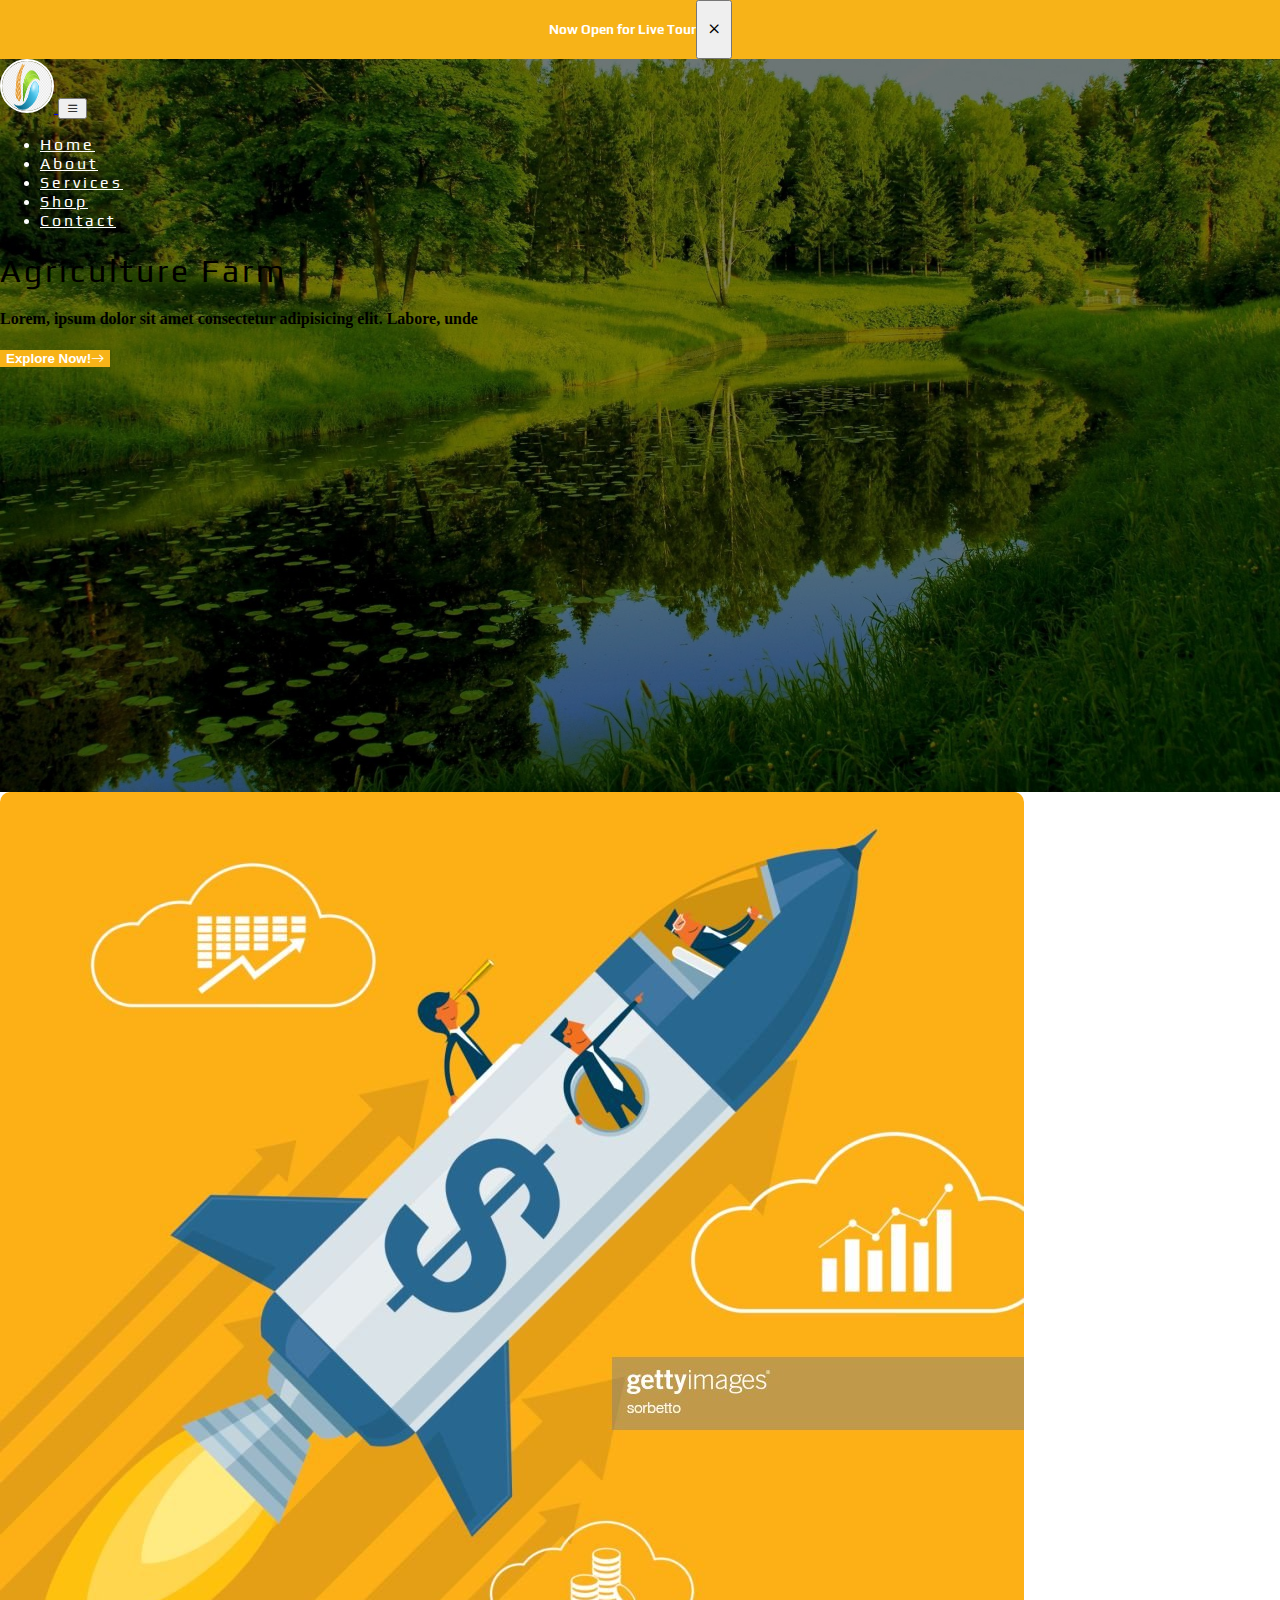
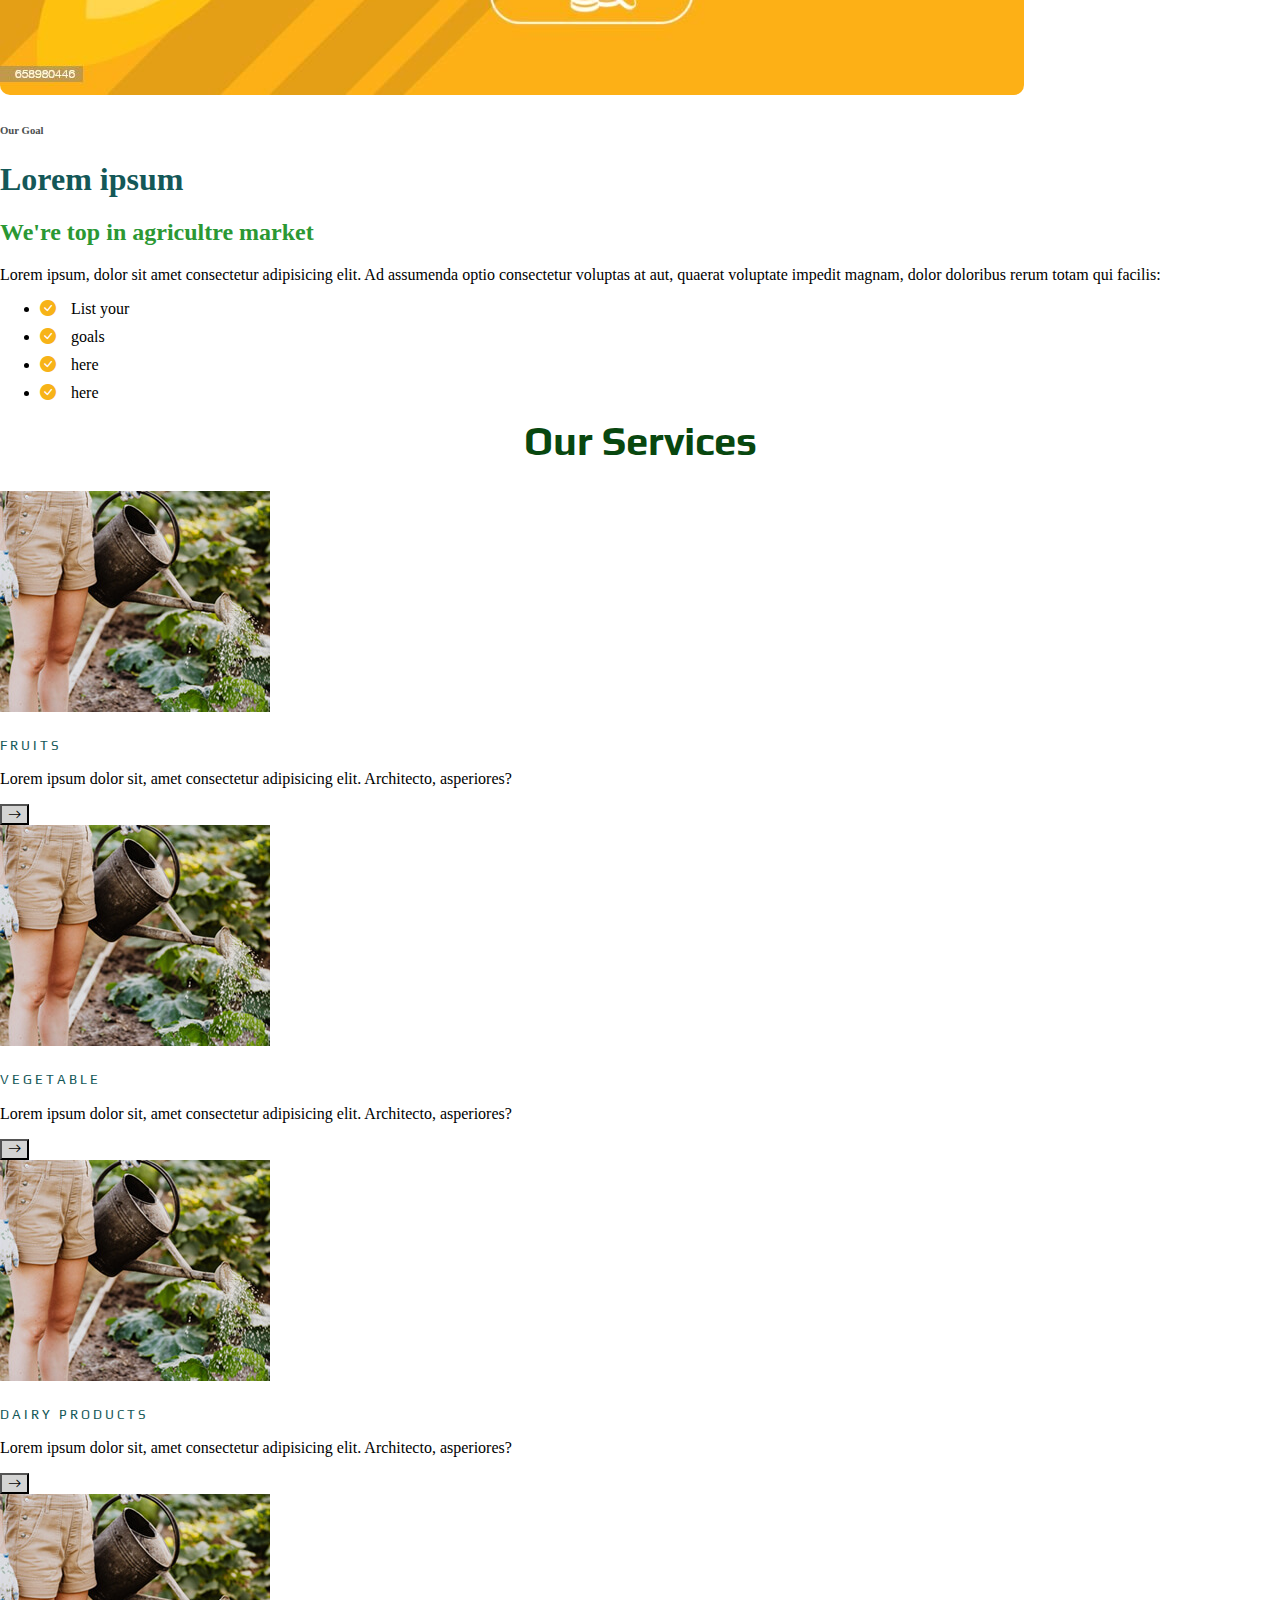
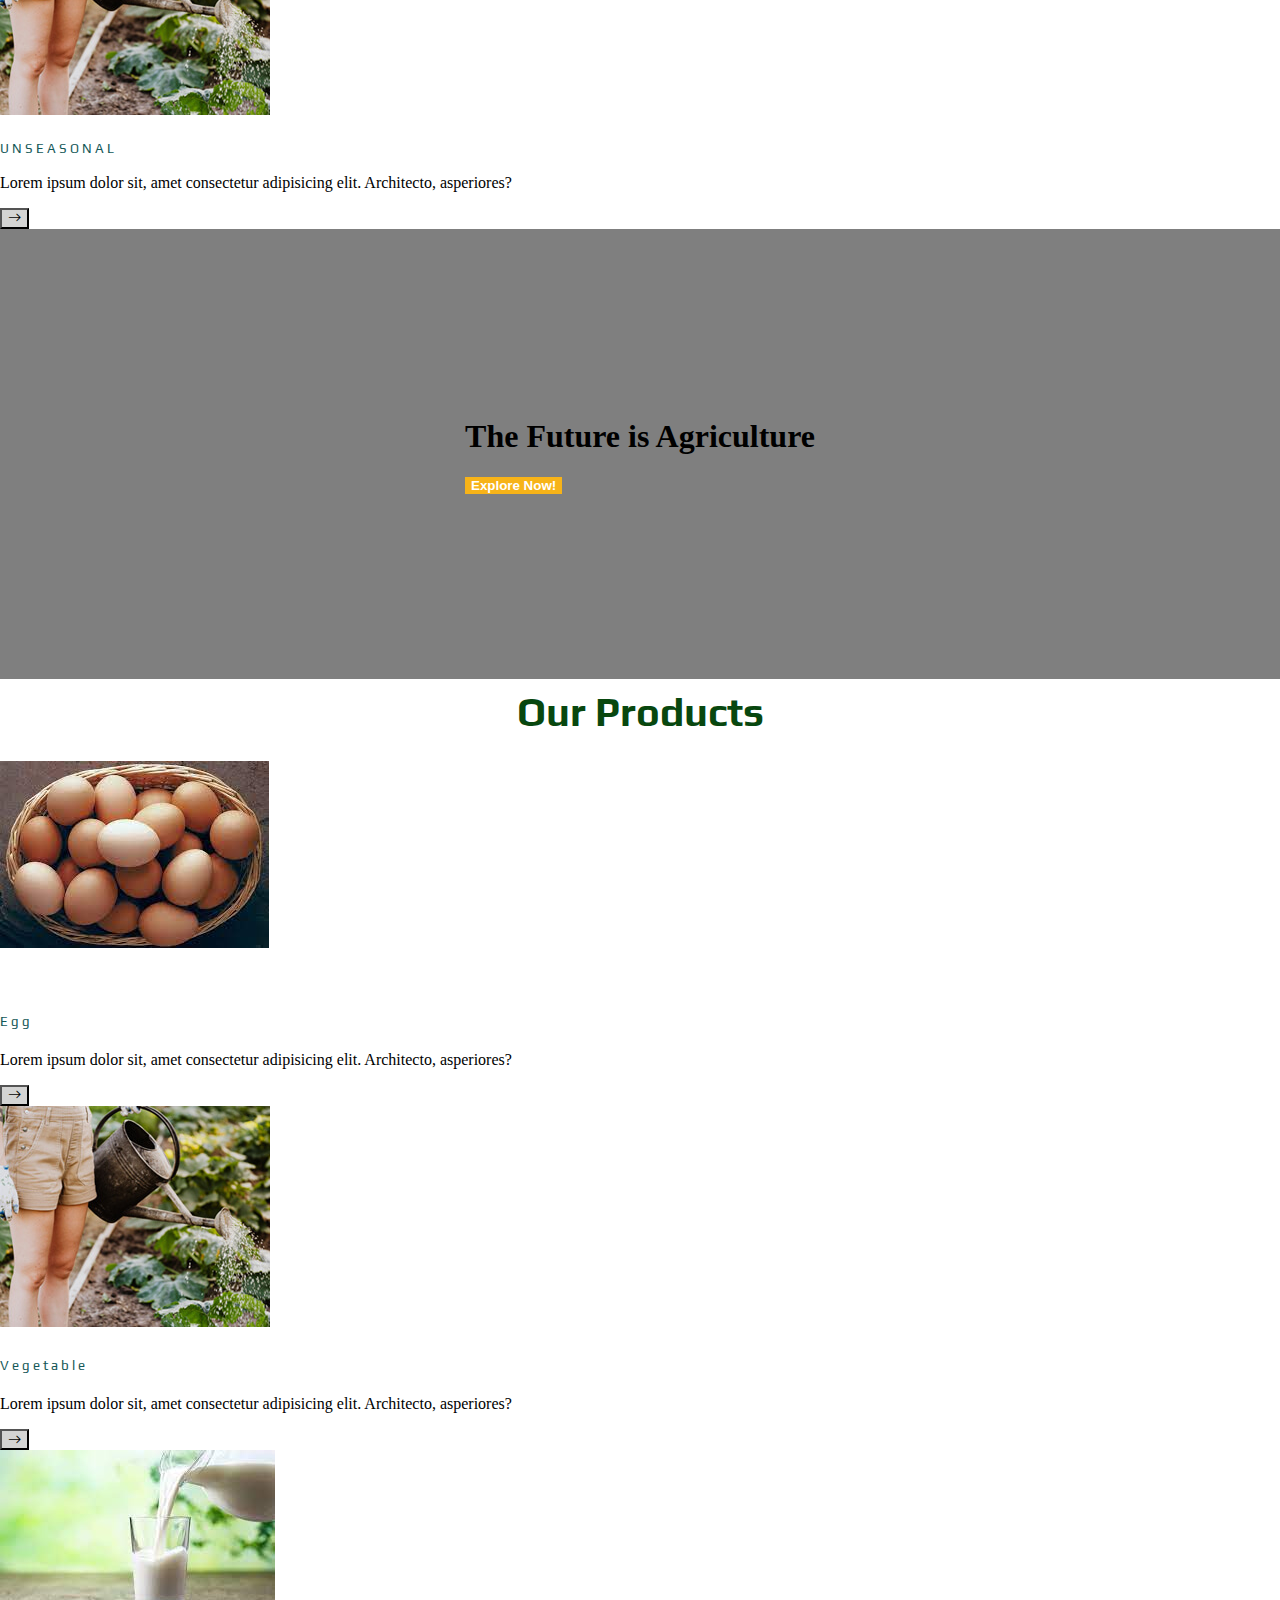
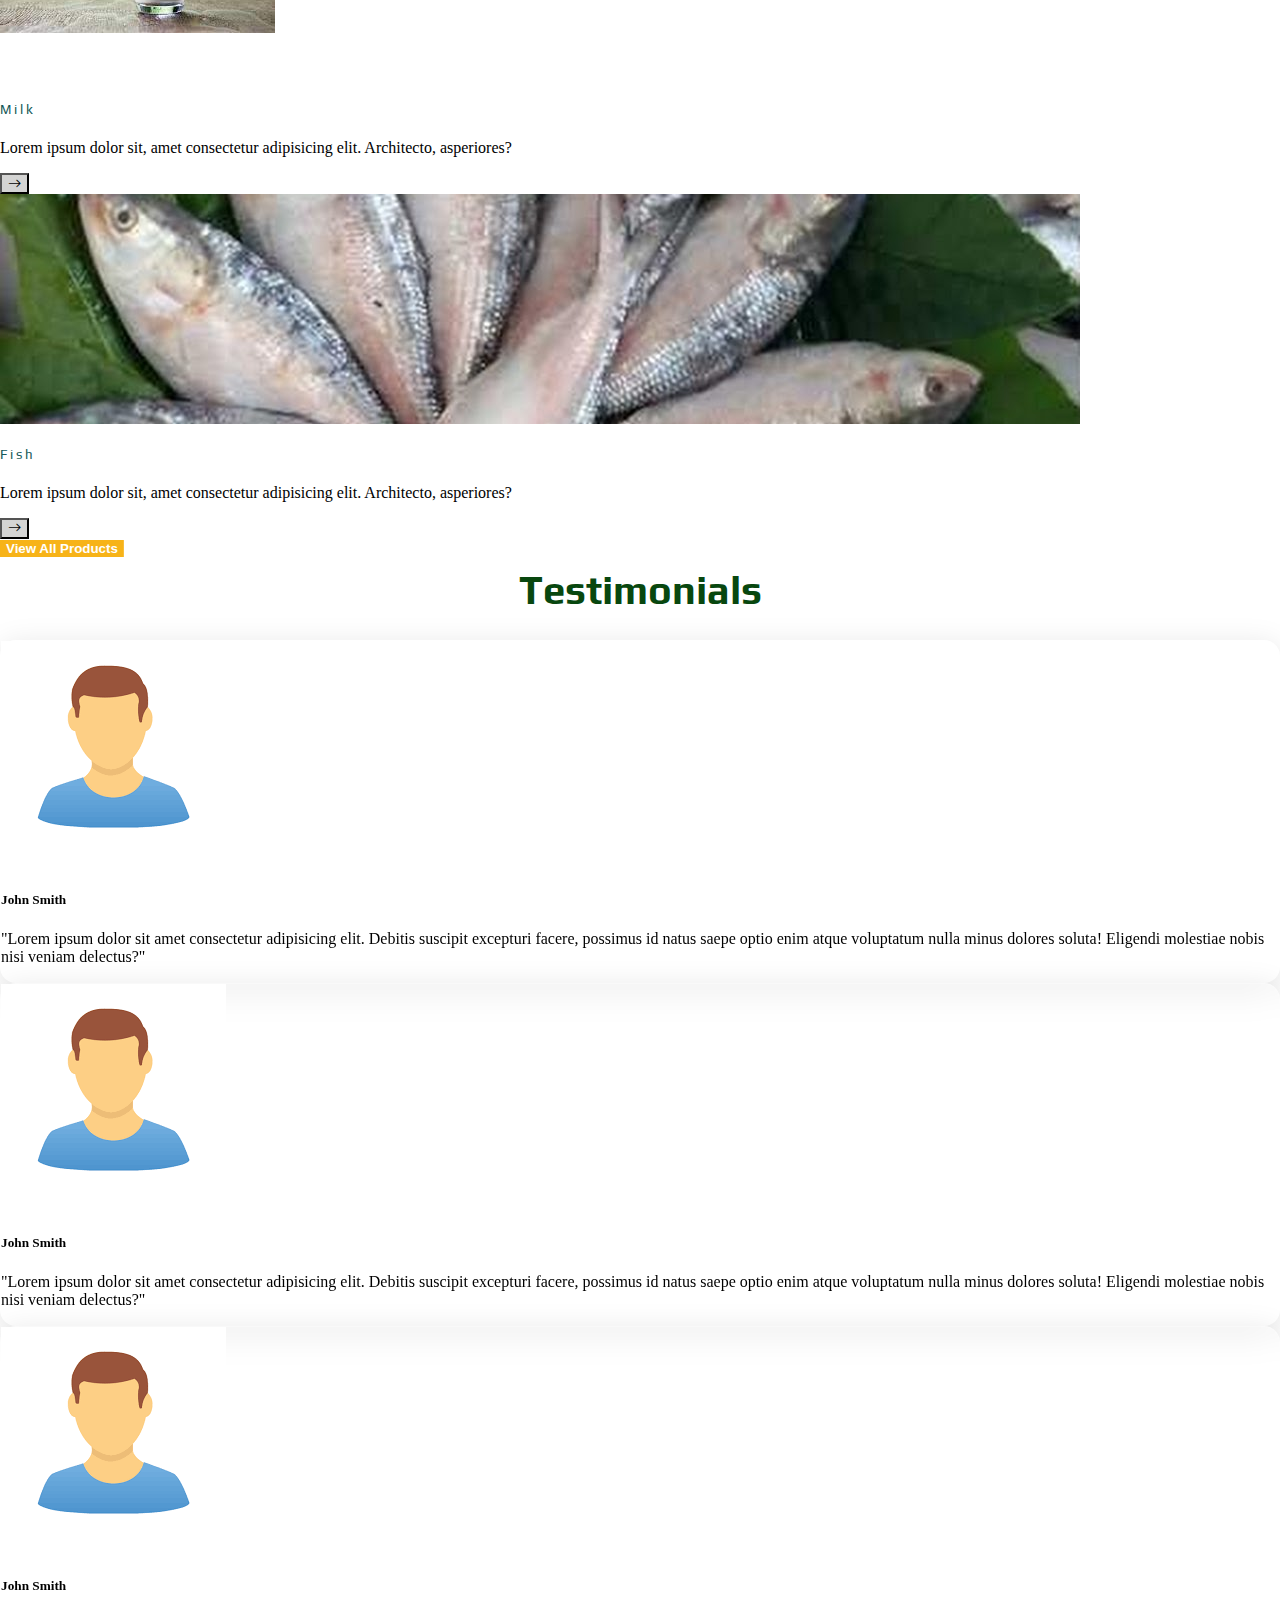
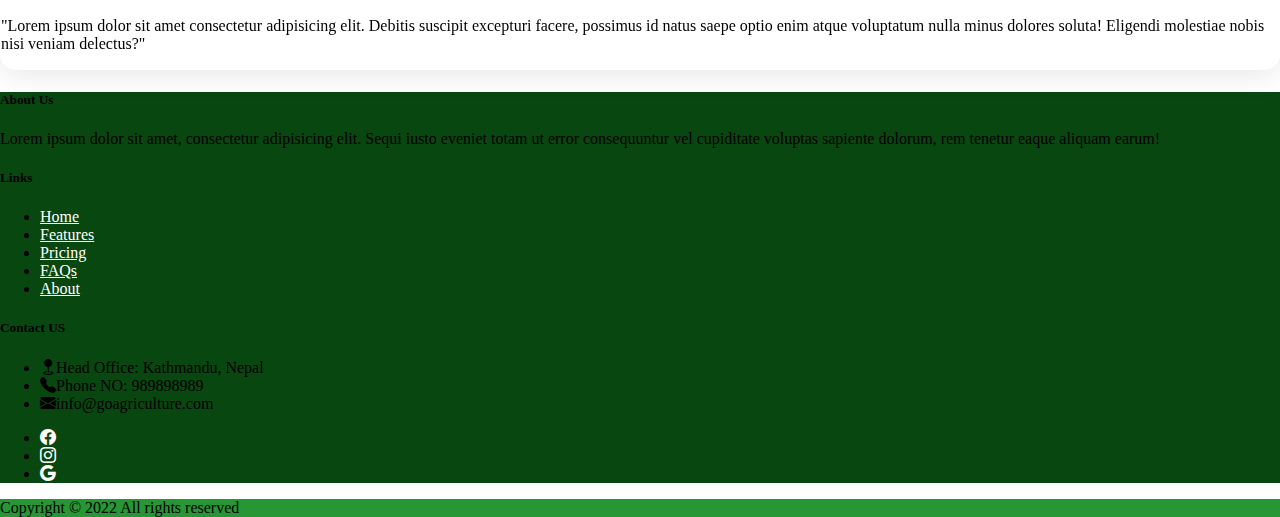
==== index.html @ eee61498 "homepage-completion" ====
<!DOCTYPE html>
<html lang="en">

<head>
    <meta charset="utf-8">
    <meta http-equiv="X-UA-Compatible" content="IE=edge">
    <meta name="viewport" content="width=device-width, initial-scale=1">
    <!-- CSS only -->
    <link href="https://cdn.jsdelivr.net/npm/bootstrap@5.1.3/dist/css/bootstrap.min.css" rel="stylesheet" integrity="sha384-1BmE4kWBq78iYhFldvKuhfTAU6auU8tT94WrHftjDbrCEXSU1oBoqyl2QvZ6jIW3" crossorigin="anonymous">
    <!-- JavaScript Bundle with Popper -->
    <script src="https://cdn.jsdelivr.net/npm/bootstrap@5.1.3/dist/js/bootstrap.bundle.min.js" integrity="sha384-ka7Sk0Gln4gmtz2MlQnikT1wXgYsOg+OMhuP+IlRH9sENBO0LRn5q+8nbTov4+1p" crossorigin="anonymous"></script>
    <title>
        Home | Agriculture
    </title>
    <link rel="stylesheet" href="stylesheet/style.css">
    <link rel="stylesheet" href="https://cdn.jsdelivr.net/npm/bootstrap-icons@1.8.1/font/bootstrap-icons.css">
    <style>
        header {
            background: rgba(0, 0, 0, 0.5) url("../images/landing.jpeg");
            background-position: center;
            background-repeat: no-repeat;
            background-size: cover;
            background-blend-mode: darken;
        }
        
        .landing-container {
            width: 100%;
            height: 60vh;
        }
        
        .page-navbar {
            background-color: transparent;
        }
    </style>
    <script src="https://ajax.googleapis.com/ajax/libs/jquery/3.6.0/jquery.min.js"></script>
</head>

<body>

    <header>
        <div id="banner" class="container-fluid p-2 welcome-banner">
            <h5>Now Open for Live Tour</h5>
            <button id="banner-close-btn" class="btn banner-close-btn position-absolute end-0 me-4"><i class="bi bi-x"></i></button>
        </div>
        <nav class="navbar position-sticky navbar-expand-lg vh-10 page-navbar p-3">
            <div class="container-fluid">
                <a class="navbar-brand" href="#">
                    <img class="company-logo" src="images/png-clipart-agriculture-logo-agricultural-machinery-farm-organization-others-miscellaneous-leaf.png" alt="" width="30" height="24">
                </a>
                <button class="navbar-toggler" type="button" data-bs-toggle="collapse" data-bs-target="#navbarNav" aria-controls="navbarNav" aria-expanded="false" aria-label="Toggle navigation">
                <span class="navbar-toggler-icon"><i class="text-white bi bi-list"></i></span>
              </button>
                <div class="collapse justify-content-center navbar-collapse" id="navbarNav">
                    <!--Nav bar item-->
                    <ul class="navbar-nav ms-5">
                        <li class="nav-item px-4 fw-bold">
                            <a class="nav-link sub-heading active " aria-current="page" href="#">Home</a>
                        </li>
                        <li class="nav-item px-4 fw-bold ">
                            <a class="nav-link sub-heading" href="pages/about.html">About</a>
                        </li>
                        <li class="nav-item px-4 fw-bold">
                            <a class="nav-link sub-heading" href="pages/services.html">Services</a>
                        </li>
                        <li class="nav-item px-4 fw-bold">
                            <a class="nav-link sub-heading" href="pages/shop.html">Shop</a>
                        </li>
                        <li class="nav-item px-4 fw-bold">
                            <a class="nav-link sub-heading" href="pages/contact.html">Contact</a>
                        </li>
                    </ul>


                </div>
            </div>
        </nav>
        <div class="landing-container container-fluid d-flex align-items-center">
            <div class="container landing-text text-center">
                <h1 class="display-4 fw-bold main-heading text-white">Agriculture Farm</h1>
                <h4 class="text-white text-paragraph">Lorem, ipsum dolor sit amet consectetur adipisicing elit. Labore, unde</h4>
                <button class="btn primary-btn btn-lg mt-2">Explore Now!<i class=" ms-3 fw-bolder bi bi-arrow-right"></i></button>
            </div>
        </div>
    </header>
    <div class="container-fluid p-0 vw-100 my-5 vh-90">
        <div class="container-fluid goals-container mt-5 p-5">
            <div class="container vh-50 mt-5">
                <div class="row">
                    <div class="col-6">
                        <div class="row goals-image-container border-3">
                            <img class="goals-image" src="images/gettyimages-658980446-1024x1024.jpeg" alt="">
                        </div>
                    </div>
                    <div class="col-1"></div>
                    <div class="col-5 ms-1">
                        <div class="row ">
                            <h6 style="color: #4c4f4f;">Our Goal</h6>
                            <h1 class="fw-bold" style="color: #145858;">Lorem ipsum</h1>
                            <h2 class="mt-3" style="color: #2b9833;">We're top in agricultre market</h2>
                            <p class="text-paragraph">Lorem ipsum, dolor sit amet consectetur adipisicing elit. Ad assumenda optio consectetur voluptas at aut, quaerat voluptate impedit magnam, dolor doloribus rerum totam qui facilis:</p>
                            <ul class="list-unstyled text-paragraph goal-list">
                                <li><i class="bi bi-check-circle-fill"></i>List your</li>
                                <li><i class="bi bi-check-circle-fill"></i>goals</li>
                                <li><i class="bi bi-check-circle-fill"></i>here</li>
                                <li><i class="bi bi-check-circle-fill"></i>here</li>
                            </ul>
                        </div>
                    </div>
                </div>
            </div>
        </div>


        <div class="container mt-5 service-card">
            <h1 class="text-center home-page-subheading my-5">Our Services</h1>
            <div class="row d-flex flex-wrap flex-row">
                <div class="col-md-3 col-sm-10">
                    <div class="card service-card border-0">
                        <img class="w-100 h-40 p-3" src="images/services-v1-img1.jpeg" alt="">
                        <div class="card-body">
                            <h5 class="card-title service-card-heading sub-heading text-center fw-bold" style="color: #145858;">FRUITS</h5>
                            <div class="row text-center">
                                <p class="text-paragraph">Lorem ipsum dolor sit, amet consectetur adipisicing elit. Architecto, asperiores?</p>
                            </div>
                            <div class="wrapper d-flex justify-content-end">
                                <button class="btn rounded-circle service-card-btn "><i class="bi bi-arrow-right"></i></button>
                            </div>
                        </div>
                    </div>
                </div>
                <div class="col-md-3 col-sm-10">
                    <div class="card service-card border-0">
                        <img class="w-100 h-40 p-3" src="images/services-v1-img1.jpeg" alt="">
                        <div class="card-body">
                            <h5 class="card-title service-card-heading sub-heading text-center fw-bold" style="color: #145858;">VEGETABLE</h5>
                            <div class="row text-center">
                                <p class="text-paragraph">Lorem ipsum dolor sit, amet consectetur adipisicing elit. Architecto, asperiores?</p>

                            </div>
                            <div class="wrapper d-flex justify-content-end">
                                <button class="btn rounded-circle service-card-btn "><i class="bi bi-arrow-right"></i></button>
                            </div>
                        </div>
                    </div>
                </div>
                <div class="col-md-3 col-sm-10">
                    <div class="card service-card border-0">
                        <img class="w-100 h-40 p-3" src="images/services-v1-img1.jpeg" alt="">
                        <div class="card-body">
                            <h5 class="card-title service-card-heading sub-heading text-center fw-bold" style="color: #145858;">DAIRY PRODUCTS</h5>

                            <div class="row text-center">
                                <p class="text-paragraph">Lorem ipsum dolor sit, amet consectetur adipisicing elit. Architecto, asperiores?</p>

                            </div>
                            <div class="wrapper d-flex justify-content-end">
                                <button class="btn rounded-circle service-card-btn "><i class="bi bi-arrow-right"></i></button>
                            </div>
                        </div>
                    </div>
                </div>
                <div class="col-md-3 col-sm-10">
                    <div class="card service-card border-0">
                        <img class="w-100 h-40 p-3" src="images/services-v1-img1.jpeg" alt="">
                        <div class="card-body">
                            <h5 class="card-title service-card-heading sub-heading text-center fw-bold" style="">UNSEASONAL</h5>

                            <div class="row text-center">
                                <p class="text-paragraph">Lorem ipsum dolor sit, amet consectetur adipisicing elit. Architecto, asperiores?</p>

                            </div>
                            <div class="wrapper d-flex justify-content-end">
                                <button class="btn rounded-circle service-card-btn "><i class="bi bi-arrow-right"></i></button>
                            </div>
                        </div>
                    </div>
                </div>


            </div>
        </div>

        <!-- Agriculture Image with Div-->
        <div class="container-fluid p-5 future-container d-flex flex-column justify-content-center my-5">
            <div class="container">
                <div class="trib">
                    <p id="tribute-info">
                        <h1 class="fw-bold text-white">
                            The Future is Agriculture
                        </h1>
                        <div class="container">
                            <button class="btn btn-lg mt-4 landing-page-btn primary-btn p-3">Explore Now!</button>

                        </div>
                    </p>
                </div>

            </div>


        </div>
        <!--Shop Div-->

        <div class="container my-5 product-container">
            <h1 class="text-center home-page-subheading my-5 fw-bold">Our Products</h1>
            <div class="row d-flex row-cols-lg-4 row-cols-md-3 row-cols-1 flex-wrap flex-row align-content-md-stretch">
                <div class="col">
                    <div class="card product-card border-0">
                        <div class="img-container">
                            <img class="p-3 card-img-top" src="images/download.jpeg" alt="">

                        </div>
                        <div class="card-body">
                            <h5 class="card-title text-center sub-heading fw-bold" style="color: #145858;">Egg</h5>
                            <div class="row">
                                <p class="text-paragraph">Lorem ipsum dolor sit, amet consectetur adipisicing elit. Architecto, asperiores?</p>
                            </div>
                            <div class="wrapper d-flex justify-content-end">
                                <button class="btn rounded-circle service-card-btn "><i class="bi bi-arrow-right"></i></button>
                            </div>
                        </div>
                    </div>
                </div>
                <div class="col">
                    <div class="card product-card border-0">
                        <div class="img-container">
                            <img class=" card-img-top p-3" src="images/services-v1-img1.jpeg" alt="">
                        </div>
                        <div class="card-body">
                            <h5 class="card-title text-center sub-heading fw-bold" style="color: #145858;">Vegetable</h5>
                            <p class="text-paragraph">Lorem ipsum dolor sit, amet consectetur adipisicing elit. Architecto, asperiores?</p>
                            <div class="row"></div>
                            <div class="wrapper d-flex justify-content-end">
                                <button class="btn rounded-circle service-card-btn "><i class="bi bi-arrow-right"></i></button>
                            </div>
                        </div>
                    </div>
                </div>
                <div class="col">
                    <div class="card product-card border-0">
                        <div class="img-container">
                            <img class="w-100 h-40 p-3" src="images/download (1).jpeg" alt="">
                        </div>
                        <div class="card-body">
                            <h5 class="card-title text-center sub-heading fw-bold" style="color: #145858;">Milk</h5>
                            <p class="text-paragraph">Lorem ipsum dolor sit, amet consectetur adipisicing elit. Architecto, asperiores?</p>
                            <div class="row"></div>
                            <div class="wrapper d-flex justify-content-end">
                                <button onclick="hiddencard()" class="btn rounded-circle service-card-btn " id="service-card-btn"><i class="bi bi-arrow-right"></i></button>
                            </div>
                        </div>
                        <div id="hidden-container" class="hidden-container">
                            Call Us for Order

                        </div>
                    </div>
                </div>
                <div class="col">
                    <div class="card product-card border-0">
                        <div class="img-container">
                            <img class="w-100 h-40 p-3" src="images/unnamed.jpeg" alt="">

                        </div>
                        <div class="card-body">
                            <h5 class="card-title text-center sub-heading fw-bold" style="color: #145858;">Fish</h5>
                            <p class="text-paragraph">Lorem ipsum dolor sit, amet consectetur adipisicing elit. Architecto, asperiores?</p>
                            <div class="row"></div>
                            <div class="wrapper d-flex justify-content-end">
                                <button class="btn rounded-circle service-card-btn "><i class="bi bi-arrow-right"></i></button>
                            </div>
                        </div>
                    </div>
                </div>


            </div>
            <div class="container my-5 d-flex justify-content-center">
                <button class="btn primary-btn btn-lg ">
                    View All Products
                </button>
            </div>


        </div>



        <!--Testmony Div-->
        <div class="container my-5 ">
            <h1 class="my-5 home-page-subheading text-center">Testimonials</h1>
            <div class="row row-cols-1 row-cols-md-4 g-4 justify-content-center">
                <div class="col">
                    <div class="card testmony-card p-4">
                        <div class="wrapper d-flex justify-content-center">
                            <img class="w-25 h-25 rounded-circle" src="images/download (1).png" alt="">
                        </div>
                        <div class="card-body">
                            <h5 class="card-title text-center">John Smith</h5>
                            <p class="card-text text-paragraph ">"Lorem ipsum dolor sit amet consectetur adipisicing elit. Debitis suscipit excepturi facere, possimus id natus saepe optio enim atque voluptatum nulla minus dolores soluta! Eligendi molestiae nobis nisi veniam delectus?"</p>
                        </div>
                    </div>
                </div>
                <div class="col">
                    <div class="card testmony-card p-4">
                        <div class="wrapper d-flex justify-content-center">
                            <img class="w-25 h-25 rounded-circle" src="images/download (1).png" alt="">
                        </div>
                        <div class="card-body">
                            <h5 class="card-title text-center">John Smith</h5>
                            <p class="card-text text-paragraph ">"Lorem ipsum dolor sit amet consectetur adipisicing elit. Debitis suscipit excepturi facere, possimus id natus saepe optio enim atque voluptatum nulla minus dolores soluta! Eligendi molestiae nobis nisi veniam delectus?"</p>
                        </div>
                    </div>
                </div>
                <div class="col">
                    <div class="card testmony-card p-4">
                        <div class="wrapper d-flex justify-content-center">
                            <img class="w-25 h-25 rounded-circle" src="images/download (1).png" alt="">
                        </div>
                        <div class="card-body">
                            <h5 class="card-title text-center">John Smith</h5>
                            <p class="card-text text-paragraph ">"Lorem ipsum dolor sit amet consectetur adipisicing elit. Debitis suscipit excepturi facere, possimus id natus saepe optio enim atque voluptatum nulla minus dolores soluta! Eligendi molestiae nobis nisi veniam delectus?"</p>
                        </div>
                    </div>
                    </di>
                </div>
            </div>
        </div>
        <!--Footer-->
        <div class="container-fluid p-0">
            <footer class="container-fluid pt-5 mt-5">
                <div class="row row-cols-lg-3 row-cols-md-1 row-cols-1">
                    <div class="col my-md-0 my-3">
                        <h5 class="text-white p-3 fw-bold">About Us </h5>
                        <p class="text-white p-3 text-paragraph ">Lorem ipsum dolor sit amet, consectetur adipisicing elit. Sequi iusto eveniet totam ut error consequuntur vel cupiditate voluptas sapiente dolorum, rem tenetur eaque aliquam earum!</p>


                    </div>
                    <div class="col my-md-0 my-3">
                        <h5 class="text-white fw-bold mb-4">Links</h5>
                        <ul class="nav flex-column">
                            <li class="nav-item mb-4"><a href="#" class="nav-link p-0">Home</a></li>
                            <li class="nav-item mb-4"><a href="#" class="nav-link p-0">Features</a></li>
                            <li class="nav-item mb-4"><a href="#" class="nav-link p-0">Pricing</a></li>
                            <li class="nav-item mb-4"><a href="#" class="nav-link p-0">FAQs</a></li>
                            <li class="nav-item mb-4"><a href="#" class="nav-link p-0">About</a></li>
                        </ul>
                    </div>
                    <div class="col my-md-0 my-3">
                        <h5 class="text-white fw-bold mb-4">Contact US</h5>
                        <ul class="nav flex-column text-white">
                            <li class="nav-item mb-4"><i class="bi bi-geo-fill me-3"></i>Head Office: Kathmandu, Nepal</li>
                            <li class="nav-item mb-4"><i class="bi bi-telephone-fill me-3"></i>Phone NO: 989898989</li>
                            <li class="nav-item mb-4"><i class="bi bi-envelope-fill me-3"></i>info@goagriculture.com</li>
                        </ul>
                        <ul class="nav flex-row">
                            <li class="nav-item me-4"><a href="#" class="nav-link p-0"><i class="bi bi-facebook"></i></a></li>
                            <li class="nav-item me-4">
                                <a href="#" class="nav-link p-0"><i class="bi bi-instagram"></i></a>
                            </li>
                            <li class="nav-item me-4">
                                <a href="#" class="nav-link p-0"><i class="bi bi-google"></i></a>
                            </li>
                        </ul>
                    </div>
            </footer>
            <div class="container-fluid copy-container py-3 mx-0 fw-bold text-white d-flex justify-content-center">
                Copyright &copy; 2022 All rights reserved
            </div>
            </div>

        </div>

    </div>
    <script src="script/script.js"></script>


</body>

</html>
---- stylesheet/style.css ----
@import url('https://fonts.googleapis.com/css2?family=Play&display=swap');
@import url('https://fonts.googleapis.com/css2?family=Koulen&family=Teko:wght@300&display=swap');
body {
    width: 100vw;
    height: 100vh;
    padding: 0;
    margin: 0;
}

.page-navbar {
    background-color: #08470f;
    color: white;
}

.future-container {
    background: rgba(0, 0, 0, 0.5) url("../images/landing.jpeg");
    height: 50vh;
    background-position: center;
    background-attachment: fixed;
    background-repeat: no-repeat;
    background-size: cover;
    display: flex;
    justify-content: center;
    align-items: center;
    background-blend-mode: darken;
}

.trib p {
    width: 300px;
    text-align: center;
}

.service-card {
    border-radius: 20px;
}

.service-card-heading {
    color: #145858;
    margin-bottom: 1.3em;
    font-family: 'Roboto';
}

.home-page-subheading {
    font-family: 'Play', sans-serif;
    font-size: 2.5rem;
    color: #08470f;
    text-align: center;
    margin-top: 10px;
}

.testmony-card {
    background-color: #C8e0ca;
    background: rgba(255, 255, 255, 0);
    border-radius: 16px;
    box-shadow: 0 4px 30px rgba(0, 0, 0, 0.1);
    backdrop-filter: blur(12.4px);
    -webkit-backdrop-filter: blur(12.4px);
    border: 1px solid rgba(255, 255, 255, 0.31);
}

.service-card-btn {
    background-color: #d4d4d3;
    user-select: none;
}

.service-card-btn:hover {
    background-color: #f7b318;
    color: white;
    font-weight: bold;
}

footer {
    background-color: #08470f;
}

footer .nav-link {
    color: white;
}

footer .nav-link:hover {
    color: #f7b318;
}

.copy-container {
    background-color: #269734;
}

.product-card:hover {
    transform: scale(1.15);
    box-shadow: 0 4px 30px rgba(0, 0, 0, 0.1);
    transition: ease-out 0.3s;
}

.img-container {
    height: 230px;
    overflow: hidden;
}

header .nav-link {
    color: white
}

.active {
    color: #08470f;
}

header .nav-link:hover {
    color: #f7b318;
    border-bottom: 2px solid #f7b318;
}

.page-heading {
    color: #0f0f0f;
    font-size: 2.5rem;
    font-weight: bold;
    margin-bottom: 20px;
    font-family: 'Josefin Sans', sans-serif;
    font-family: 'Roboto', sans-serif;
}

.product-btn {
    background-color: #f7b318;
    color: white;
    font-weight: bold;
}

.offer-container {}

.hidden-container {
    background-color: #f7b318;
    color: white;
    display: none;
}

.contact-form-container {
    background-color: #f1e8d7;
    ;
}

.contact-btn,
.primary-btn {
    background-color: #f7b318;
    color: white;
    font-weight: bold;
    background: linear-gradient(to left, #f7b318 50%, #08470f 50%);
    background-size: 200% 100%;
    background-position: right bottom;
    transition: all .5s ease-in-out;
    color: white;
    border: none;
}

.contact-btn:hover,
.primary-btn:hover {
    background-position: left bottom;
    color: white;
}

.product-card-btn {
    background-color: #f7b318;
    color: white;
    font-weight: bold;
    background: linear-gradient(to left, #b3ac9f 50%, #f7b318 50%);
    background-size: 200% 100%;
    background-position: right bottom;
    transition: all .3s ease-in-out;
    color: white;
    border: none;
}

.product-card-btn:hover {
    background-position: left bottom;
    color: white;
}

textarea {
    resize: none;
}

.page-name-container {
    background: rgba(0, 0, 0, 0.5) url("../images/landing.jpeg");
    background-position: center;
    background-repeat: no-repeat;
    background-size: cover;
    background-blend-mode: darken;
    height: 30vh;
}

.breadcrumb-item {
    color: white;
    font-weight: bold;
    text-decoration: none;
}

.breadcrumb-item+.breadcrumb-item::before {
    color: white;
}

.welcome-banner {
    background-color: #f7b318;
    color: white;
    font-family: 'Play', sans-serif;
    display: flex;
    justify-content: center;
}

.main-heading {
    font-family: 'Play', sans-serif;
    font-weight: lighter;
    letter-spacing: 3px;
}

.company-logo {
    width: 50px;
    height: 50px;
    border-radius: 50%;
    border: 2px solid white;
}

.sub-heading {
    font-family: 'Play', sans-serif;
    font-weight: lighter;
    letter-spacing: 3px;
}

.text-paragraph {
    font-family: 'Roboto';
}

.banner-close-btn {
    font-size: 20px;
}

.banner-close-btn:hover {
    color: white;
}

.bi-check-circle-fill {
    color: #f7b318;
    margin-right: 15px;
}

.goals-image {
    border-radius: 10px;
}

.goals-image-container {
    border-radius: 10px;
}

.goal-list>li {
    margin-top: 10px;
}
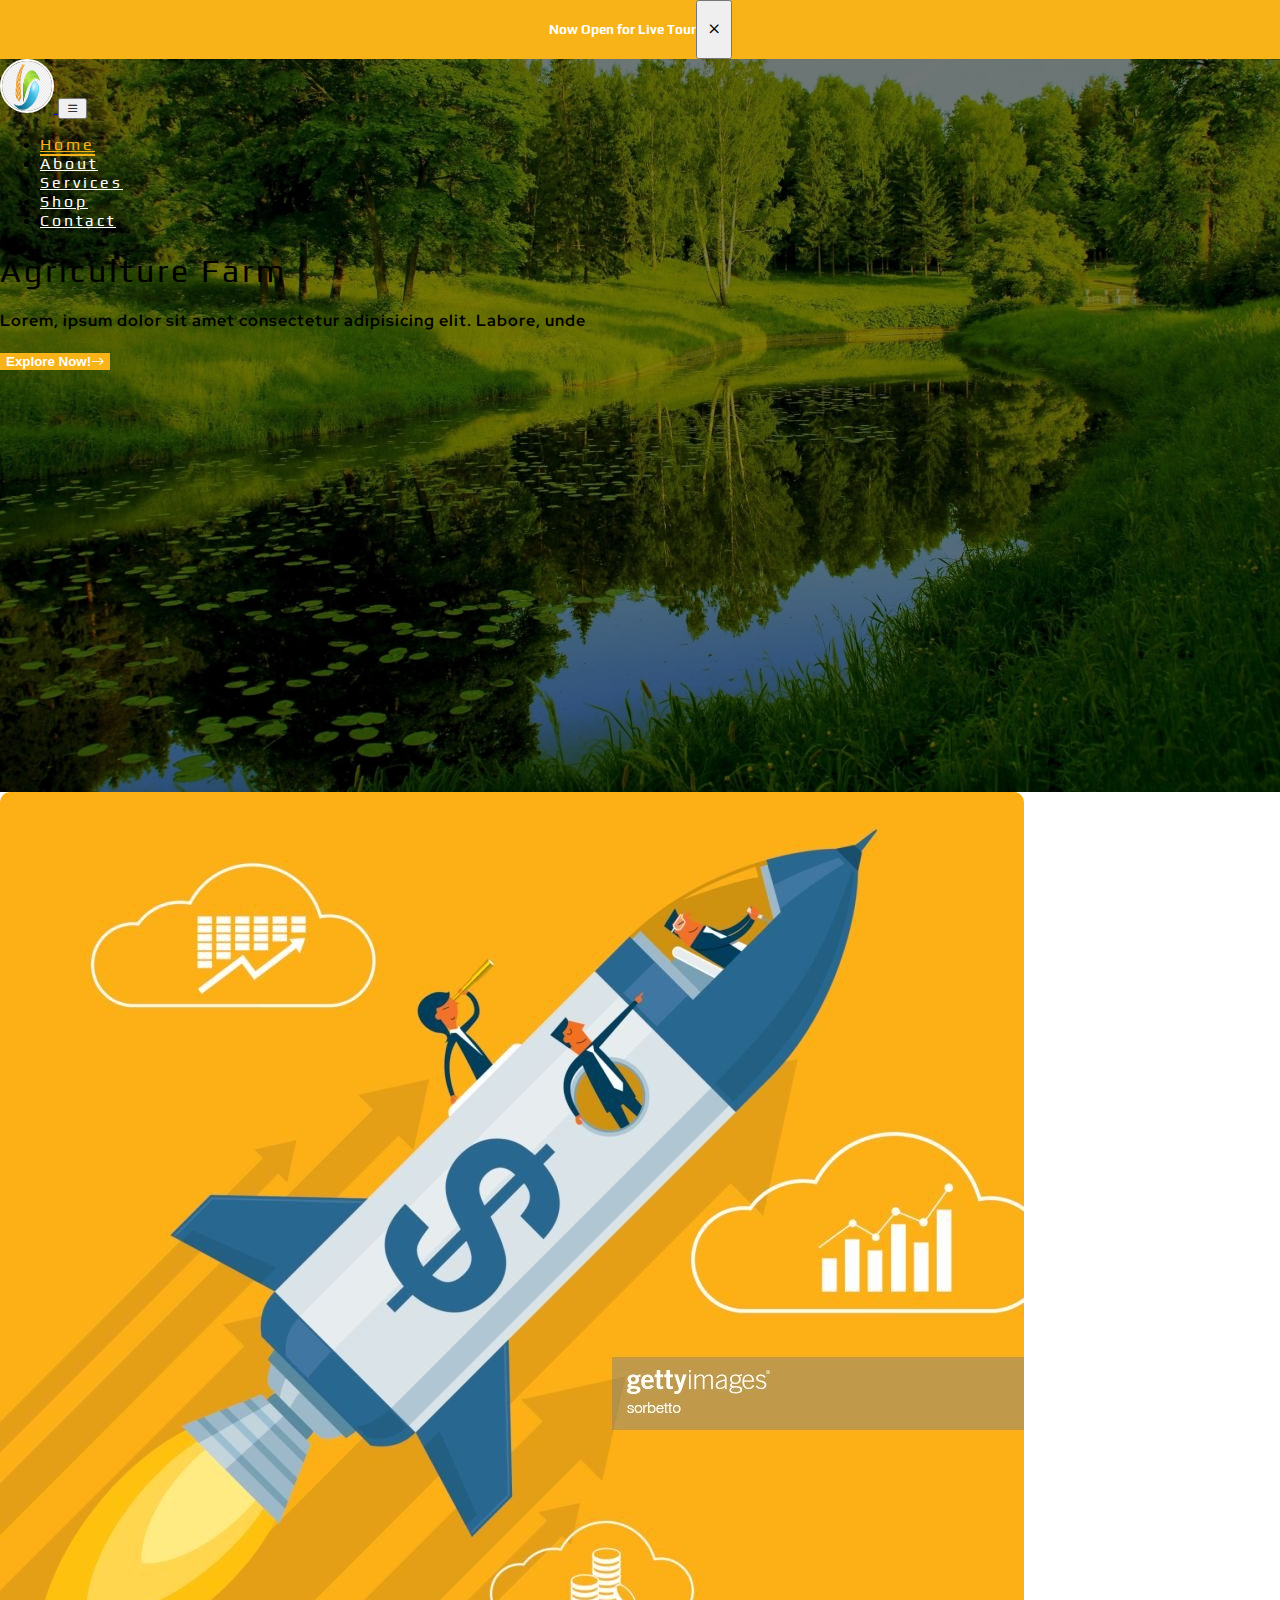
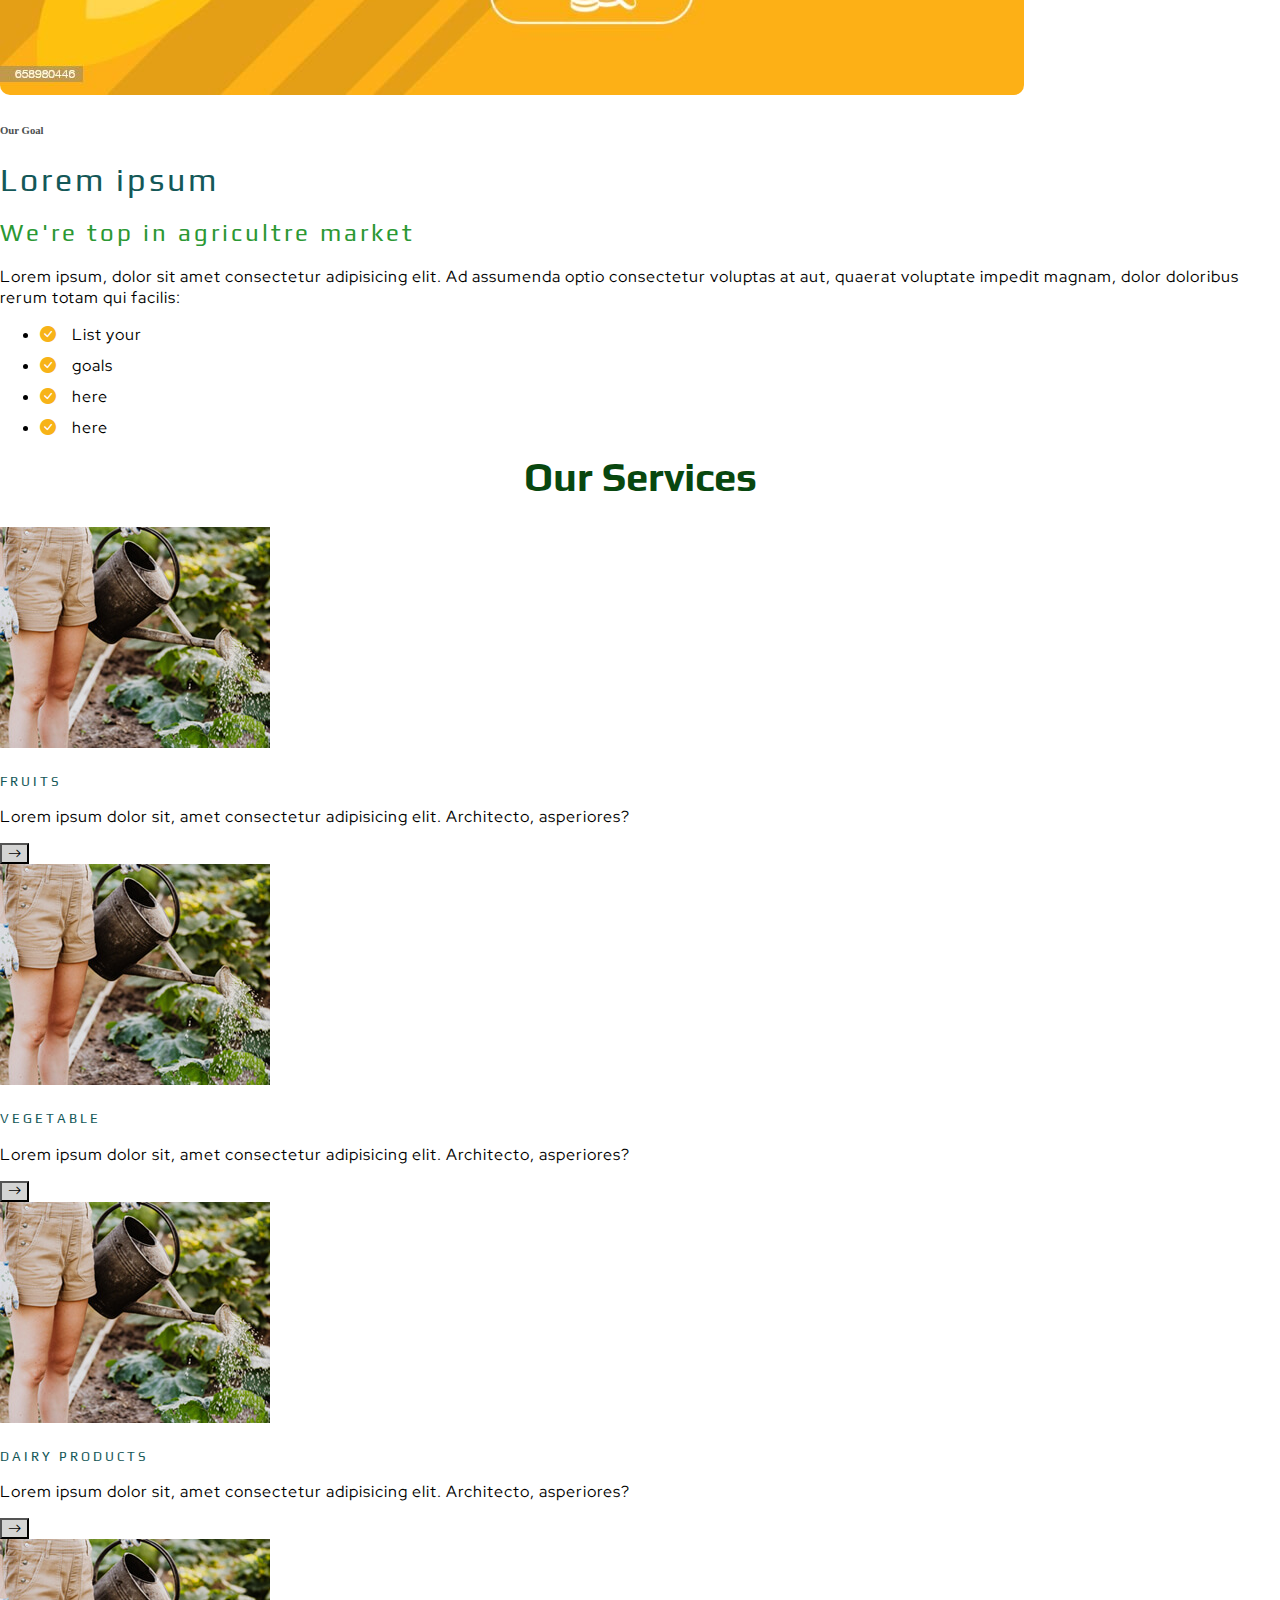
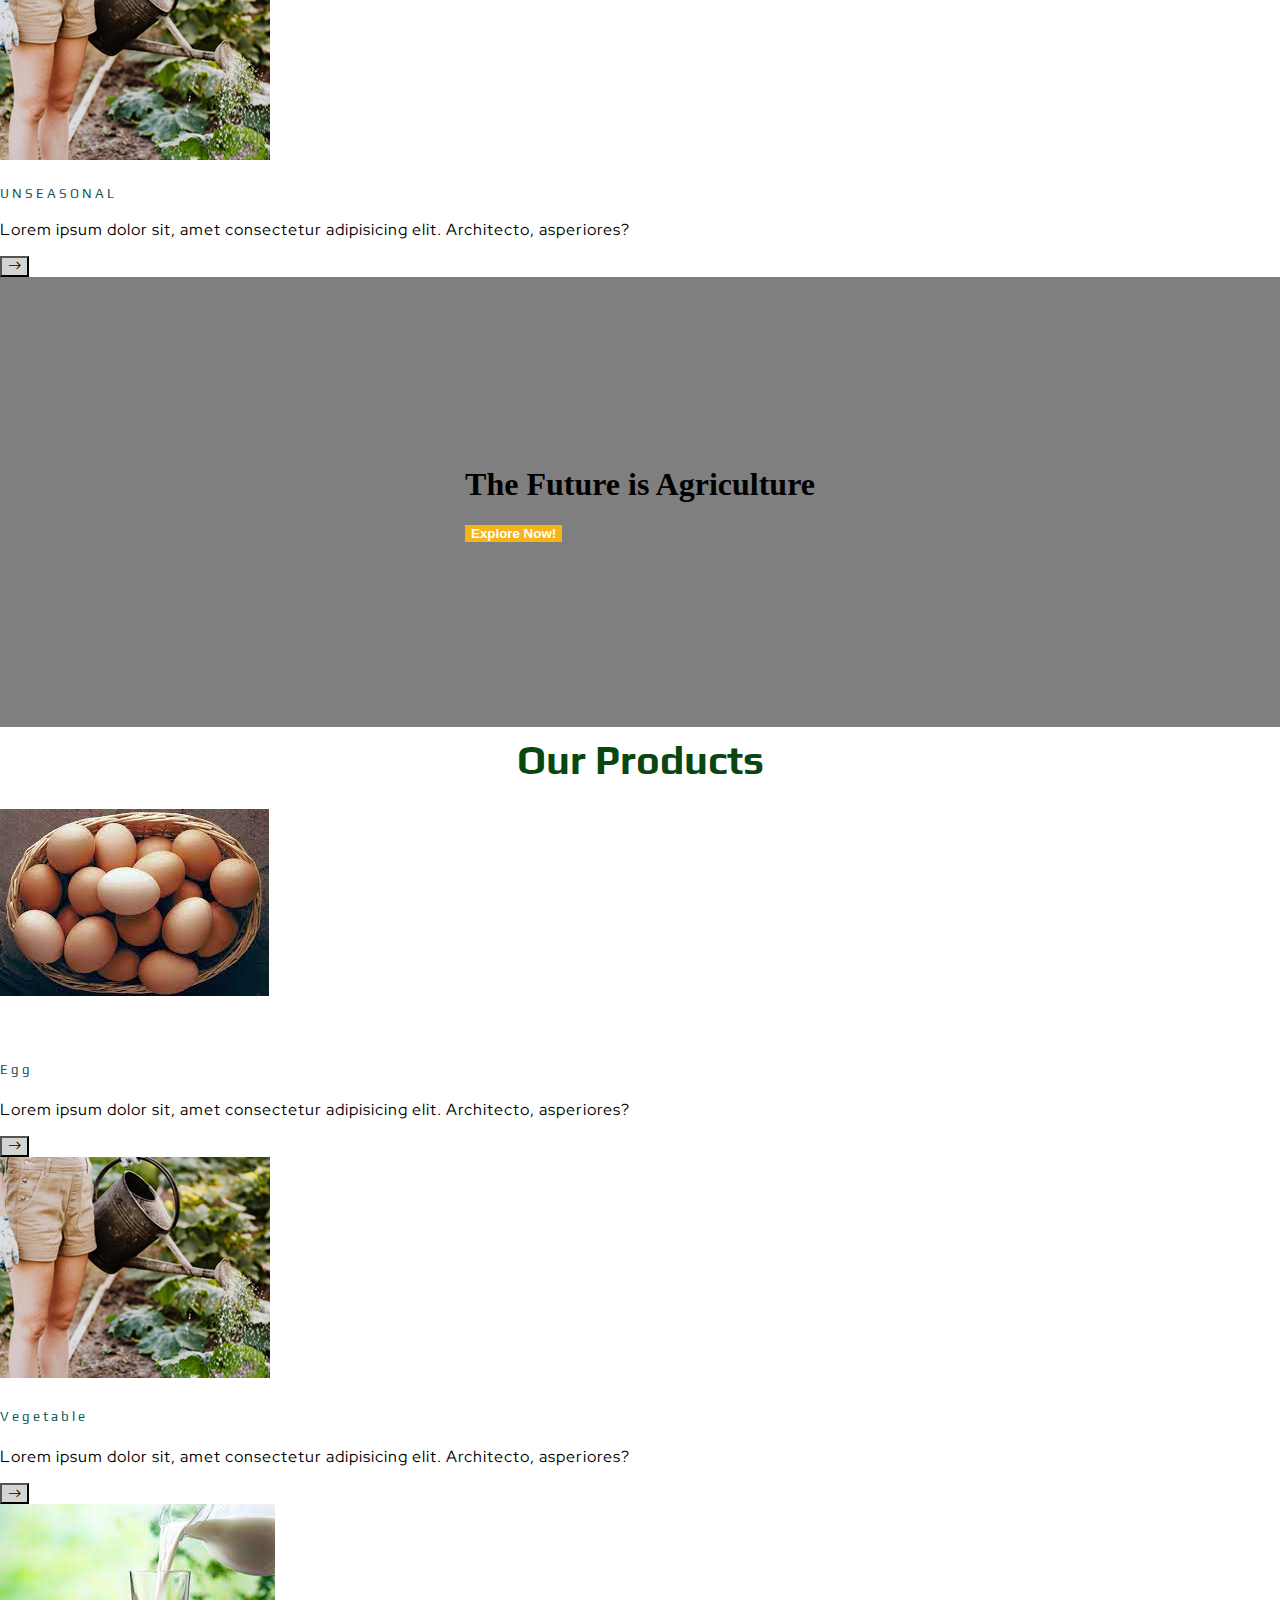
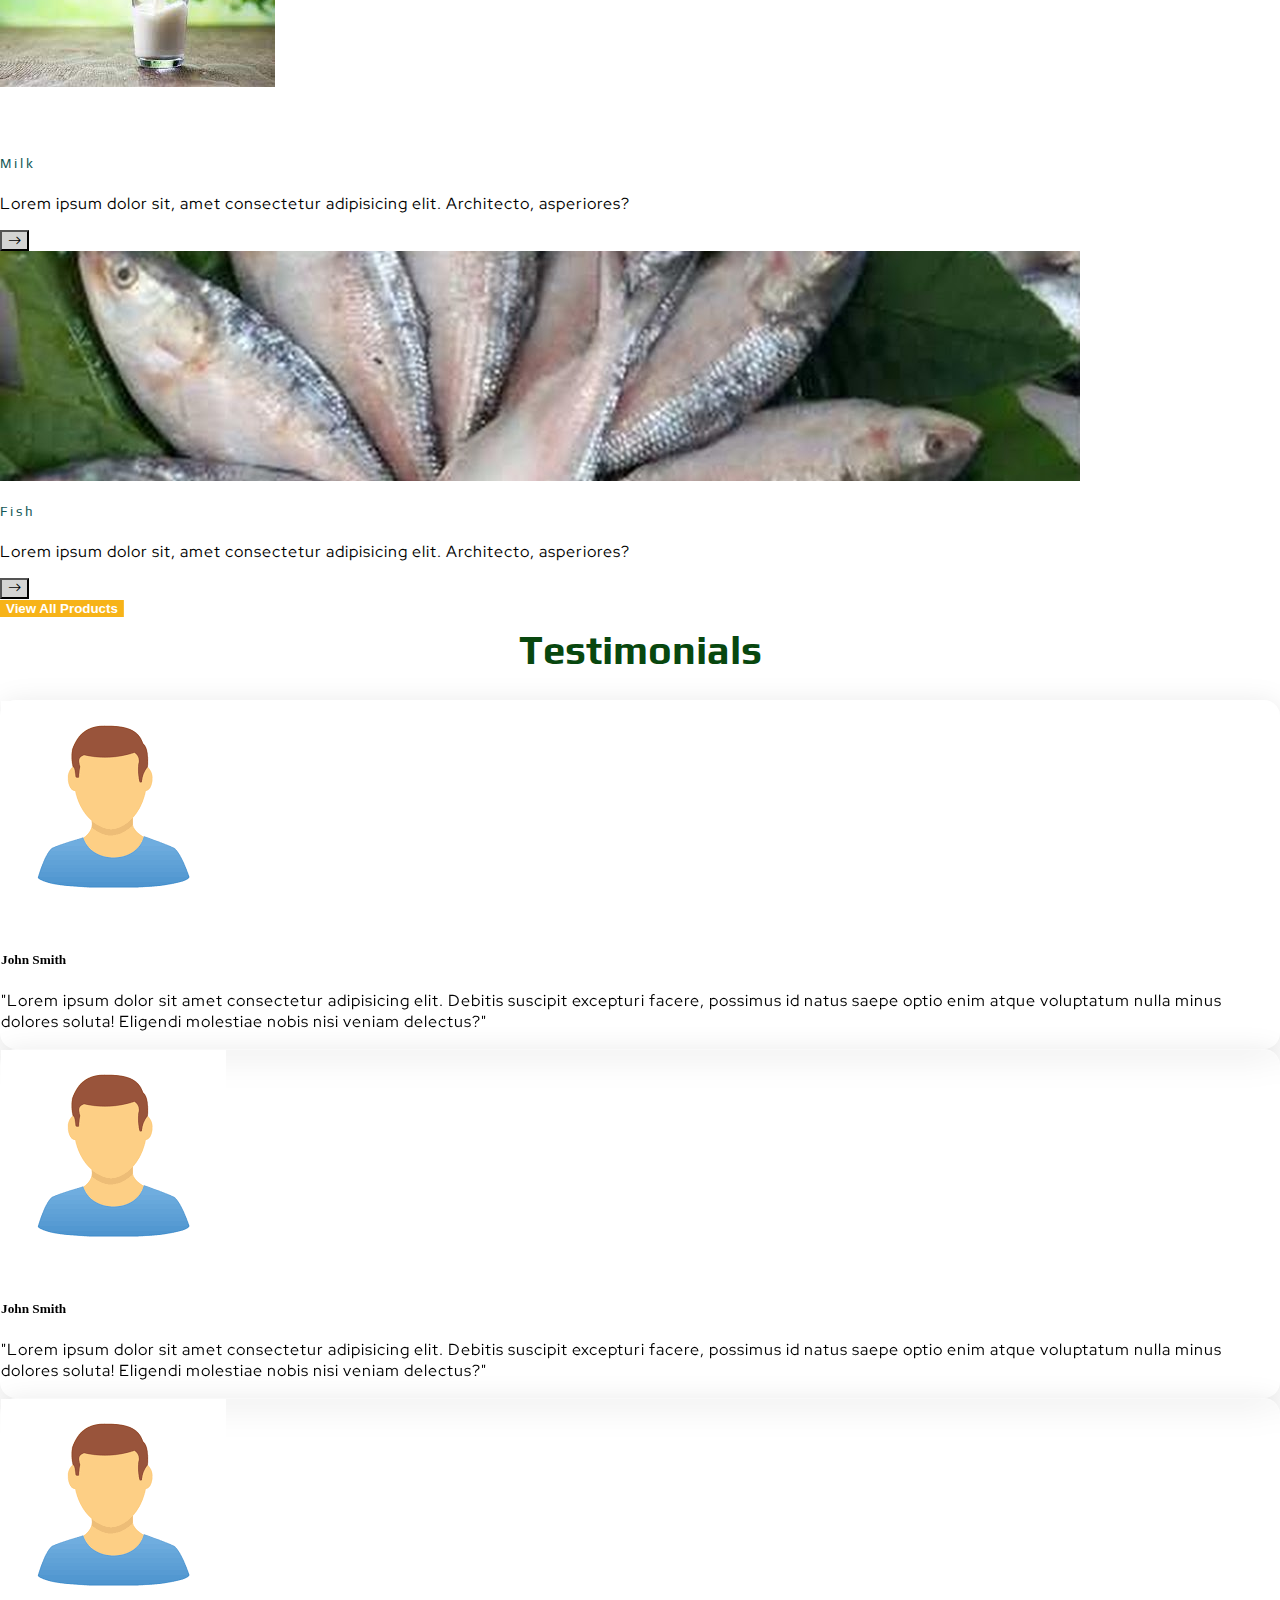
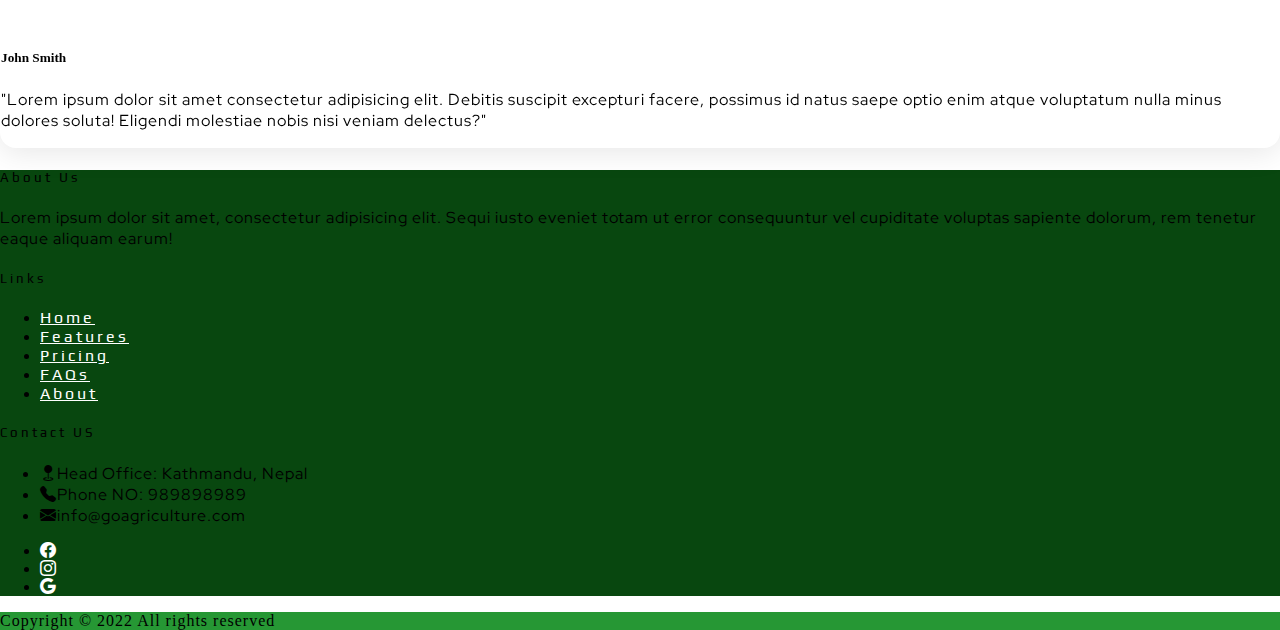
==== commit ae645b44: "layout of about page" ====
--- a/index.html
+++ b/index.html
@@ -30,6 +30,15 @@
         
         .page-navbar {
             background-color: transparent;
+            box-shadow: none;
+        }
+        
+        header .nav-link {
+            color: white;
+        }
+        
+        header .active {
+            color: #f7b318;
         }
     </style>
     <script src="https://ajax.googleapis.com/ajax/libs/jquery/3.6.0/jquery.min.js"></script>
@@ -91,12 +100,11 @@
                             <img class="goals-image" src="images/gettyimages-658980446-1024x1024.jpeg" alt="">
                         </div>
                     </div>
-                    <div class="col-1"></div>
                     <div class="col-5 ms-1">
-                        <div class="row ">
+                        <div class="container">
                             <h6 style="color: #4c4f4f;">Our Goal</h6>
-                            <h1 class="fw-bold" style="color: #145858;">Lorem ipsum</h1>
-                            <h2 class="mt-3" style="color: #2b9833;">We're top in agricultre market</h2>
+                            <h1 class="fw-bold main-heading" style="color: #145858;">Lorem ipsum</h1>
+                            <h2 class="mt-3 sub-heading" style="color: #2b9833;">We're top in agricultre market</h2>
                             <p class="text-paragraph">Lorem ipsum, dolor sit amet consectetur adipisicing elit. Ad assumenda optio consectetur voluptas at aut, quaerat voluptate impedit magnam, dolor doloribus rerum totam qui facilis:</p>
                             <ul class="list-unstyled text-paragraph goal-list">
                                 <li><i class="bi bi-check-circle-fill"></i>List your</li>
@@ -330,27 +338,27 @@
             <footer class="container-fluid pt-5 mt-5">
                 <div class="row row-cols-lg-3 row-cols-md-1 row-cols-1">
                     <div class="col my-md-0 my-3">
-                        <h5 class="text-white p-3 fw-bold">About Us </h5>
-                        <p class="text-white p-3 text-paragraph ">Lorem ipsum dolor sit amet, consectetur adipisicing elit. Sequi iusto eveniet totam ut error consequuntur vel cupiditate voluptas sapiente dolorum, rem tenetur eaque aliquam earum!</p>
+                        <h5 class="text-white main-heading p-3 fw-bold">About Us </h5>
+                        <p class="text-white p-3 text-paragraph">Lorem ipsum dolor sit amet, consectetur adipisicing elit. Sequi iusto eveniet totam ut error consequuntur vel cupiditate voluptas sapiente dolorum, rem tenetur eaque aliquam earum!</p>
 
 
                     </div>
                     <div class="col my-md-0 my-3">
-                        <h5 class="text-white fw-bold mb-4">Links</h5>
+                        <h5 class="text-white main-heading fw-bold mb-4">Links</h5>
                         <ul class="nav flex-column">
-                            <li class="nav-item mb-4"><a href="#" class="nav-link p-0">Home</a></li>
-                            <li class="nav-item mb-4"><a href="#" class="nav-link p-0">Features</a></li>
-                            <li class="nav-item mb-4"><a href="#" class="nav-link p-0">Pricing</a></li>
-                            <li class="nav-item mb-4"><a href="#" class="nav-link p-0">FAQs</a></li>
-                            <li class="nav-item mb-4"><a href="#" class="nav-link p-0">About</a></li>
+                            <li class="nav-item mb-4"><a href="#" class="nav-link sub-heading p-0">Home</a></li>
+                            <li class="nav-item mb-4"><a href="#" class="nav-link sub-heading p-0">Features</a></li>
+                            <li class="nav-item mb-4"><a href="#" class="nav-link sub-heading p-0">Pricing</a></li>
+                            <li class="nav-item mb-4"><a href="#" class="nav-link sub-heading p-0">FAQs</a></li>
+                            <li class="nav-item mb-4"><a href="#" class="nav-link sub-heading p-0">About</a></li>
                         </ul>
                     </div>
                     <div class="col my-md-0 my-3">
-                        <h5 class="text-white fw-bold mb-4">Contact US</h5>
+                        <h5 class="text-white main-heading fw-bold mb-4">Contact US</h5>
                         <ul class="nav flex-column text-white">
-                            <li class="nav-item mb-4"><i class="bi bi-geo-fill me-3"></i>Head Office: Kathmandu, Nepal</li>
-                            <li class="nav-item mb-4"><i class="bi bi-telephone-fill me-3"></i>Phone NO: 989898989</li>
-                            <li class="nav-item mb-4"><i class="bi bi-envelope-fill me-3"></i>info@goagriculture.com</li>
+                            <li class="nav-item text-paragraph mb-4"><i class="bi bi-geo-fill me-3"></i>Head Office: Kathmandu, Nepal</li>
+                            <li class="nav-item text-paragraph mb-4"><i class="bi bi-telephone-fill me-3"></i>Phone NO: 989898989</li>
+                            <li class="nav-item text-paragraph mb-4"><i class="bi bi-envelope-fill me-3"></i>info@goagriculture.com</li>
                         </ul>
                         <ul class="nav flex-row">
                             <li class="nav-item me-4"><a href="#" class="nav-link p-0"><i class="bi bi-facebook"></i></a></li>
--- a/stylesheet/style.css
+++ b/stylesheet/style.css
@@ -1,5 +1,6 @@
 @import url('https://fonts.googleapis.com/css2?family=Play&display=swap');
 @import url('https://fonts.googleapis.com/css2?family=Koulen&family=Teko:wght@300&display=swap');
+@import url('https://fonts.googleapis.com/css2?family=Red+Hat+Display:wght@300&display=swap');
 body {
     width: 100vw;
     height: 100vh;
@@ -7,9 +8,19 @@
     margin: 0;
 }
 
+header {
+    position: sticky;
+}
+
 .page-navbar {
-    background-color: #08470f;
-    color: white;
+    background-color: #fafafa;
+    color: black;
+    position: sticky;
+    box-shadow: #c1c1c1 0px 0px 10px;
+}
+
+.active {
+    color: #f7b318;
 }
 
 .future-container {
@@ -25,6 +36,19 @@
     background-blend-mode: darken;
 }
 
+.advance-container {
+    background: rgba(0, 0, 0, 0.5) url("../images/istockphoto-483452183-612x612.jpg");
+    height: 50vh;
+    background-position: center;
+    background-attachment: fixed;
+    background-repeat: no-repeat;
+    background-size: cover;
+    display: flex;
+    justify-content: center;
+    align-items: center;
+    background-blend-mode: darken;
+}
+
 .trib p {
     width: 300px;
     text-align: center;
@@ -97,11 +121,15 @@
 }
 
 header .nav-link {
-    color: white
-}
-
-.active {
-    color: #08470f;
+    color: black;
+    font-family: 'Play', sans-serif;
+    font-weight: lighter;
+    letter-spacing: 3px;
+}
+
+header .active {
+    color: #f7b318;
+    border-bottom: 2px solid #f7b318;
 }
 
 header .nav-link:hover {
@@ -224,7 +252,8 @@
 }
 
 .text-paragraph {
-    font-family: 'Roboto';
+    font-family: 'Red Hat Display', sans-serif;
+    letter-spacing: 1px;
 }
 
 .banner-close-btn {
@@ -250,4 +279,46 @@
 
 .goal-list>li {
     margin-top: 10px;
+}
+
+.image-fluid {
+    width: 100%;
+    height: auto;
+}
+
+.history-container {
+    background-color: #d2cdc5;
+}
+
+.serviceItem {
+    width: 250px;
+    margin: 0px 10px;
+}
+
+.serviceImg {
+    width: 200px;
+    height: 250px;
+}
+
+.advance-info-text {
+    color: #f7b318;
+}
+
+.copy-container {
+    letter-spacing: 1px;
+}
+
+.contact-page-btn {
+    background-color: #08470f;
+    color: white;
+    border-radius: 50%;
+}
+
+.active-btn {
+    background-color: #f7b318
+}
+
+.contact-page-btn:hover {
+    background-color: #f7b318;
+    color: white;
 }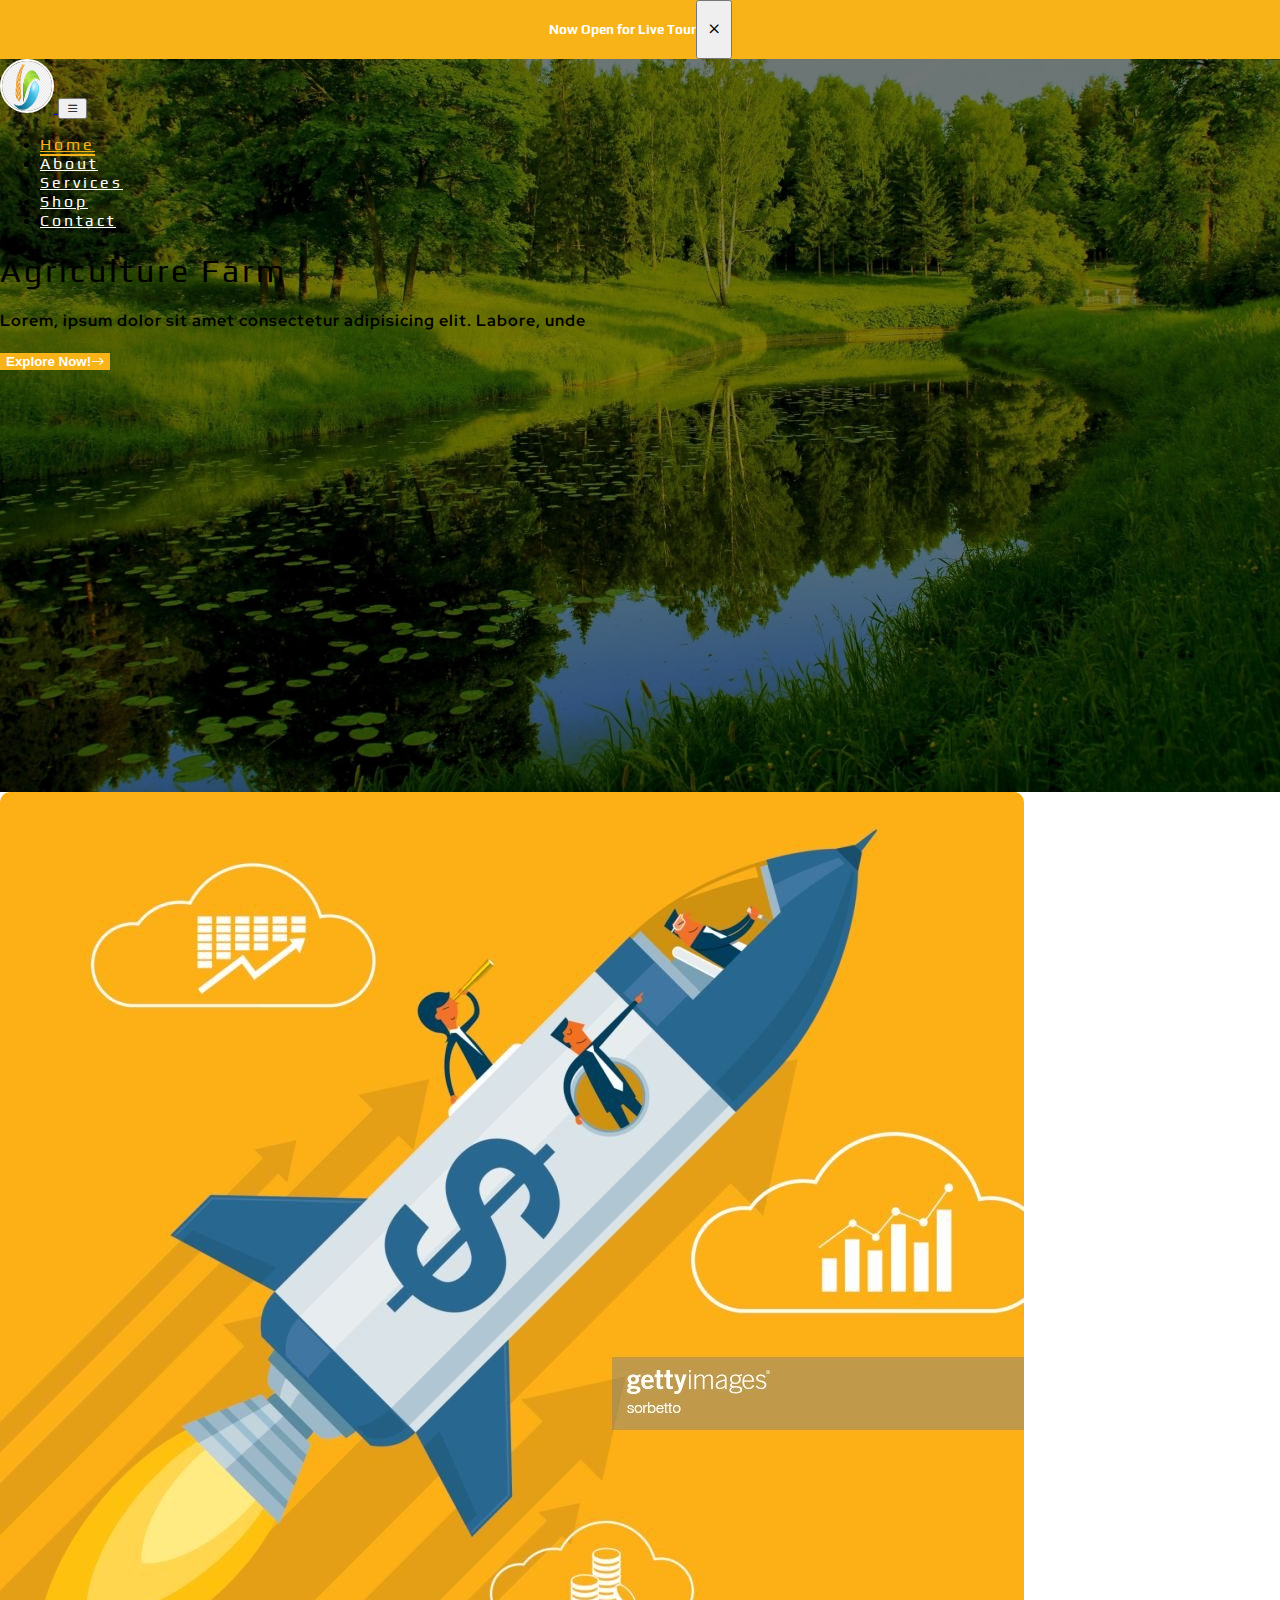
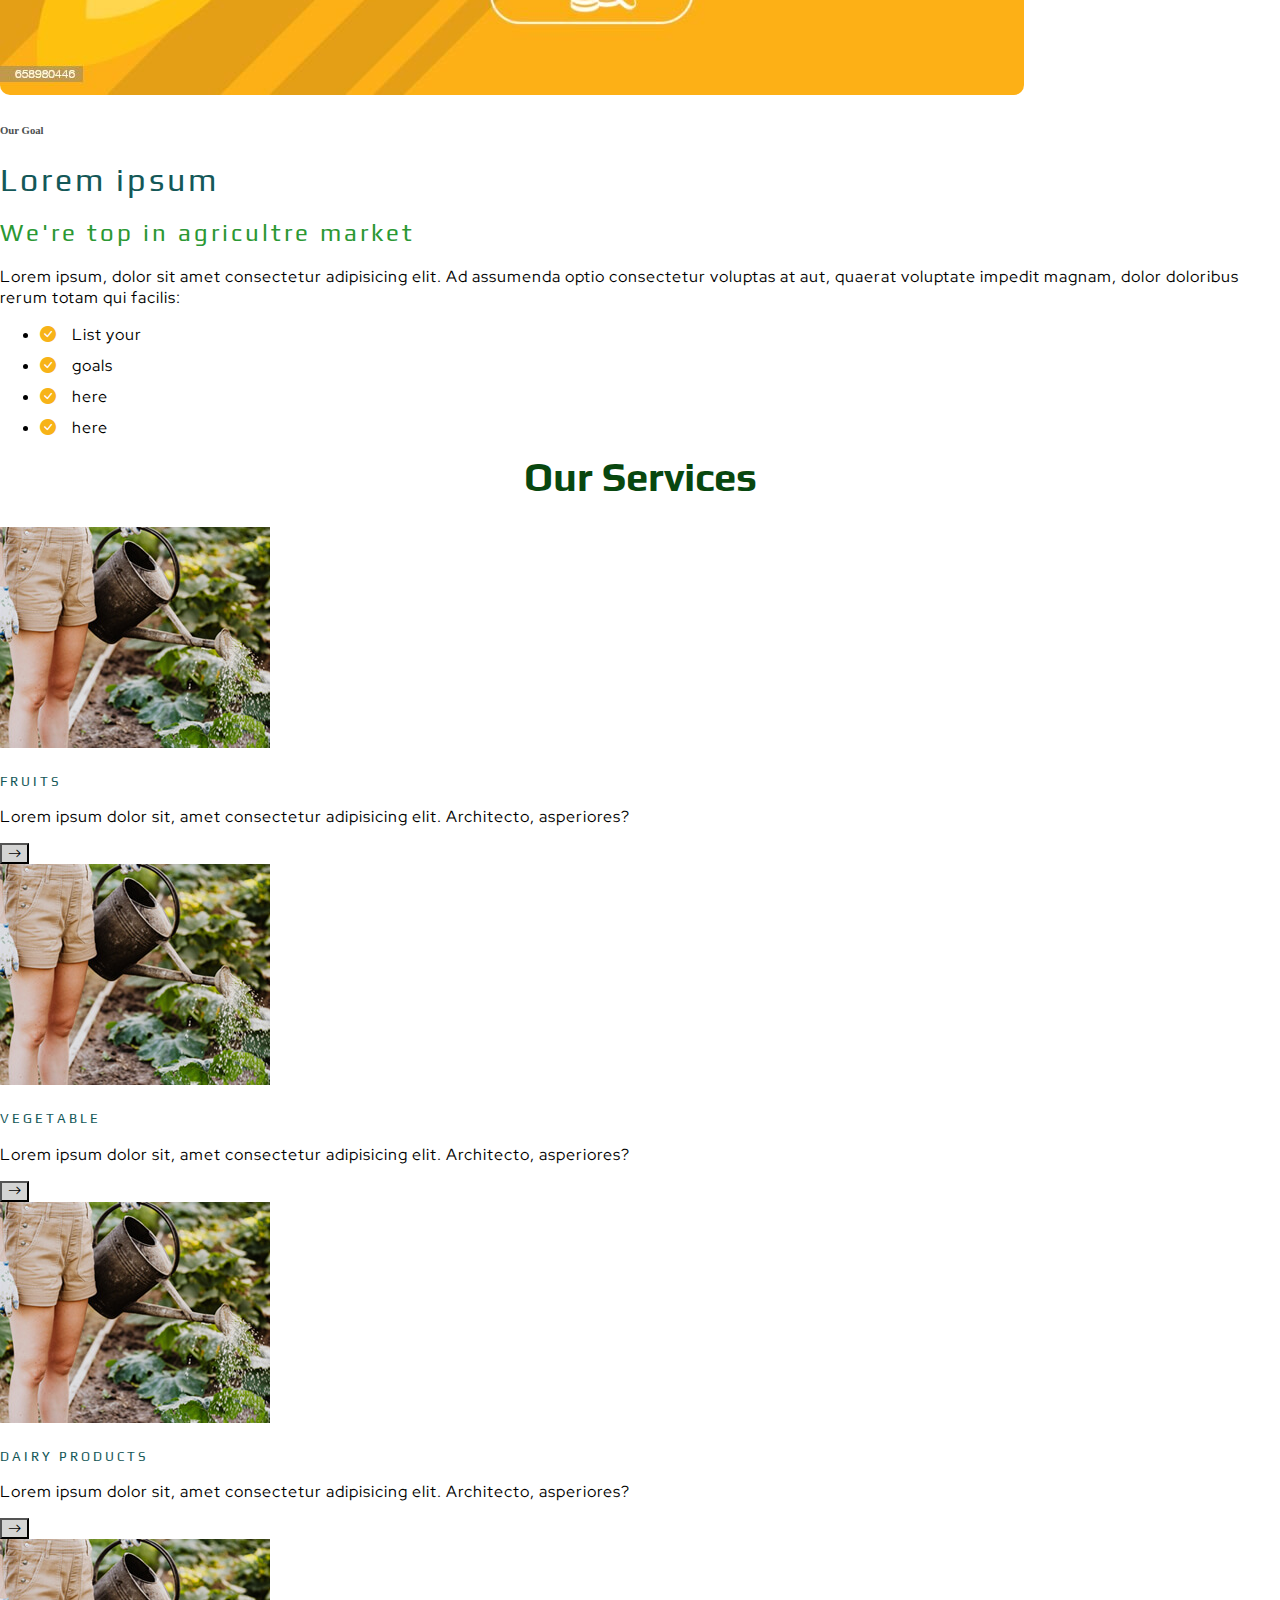
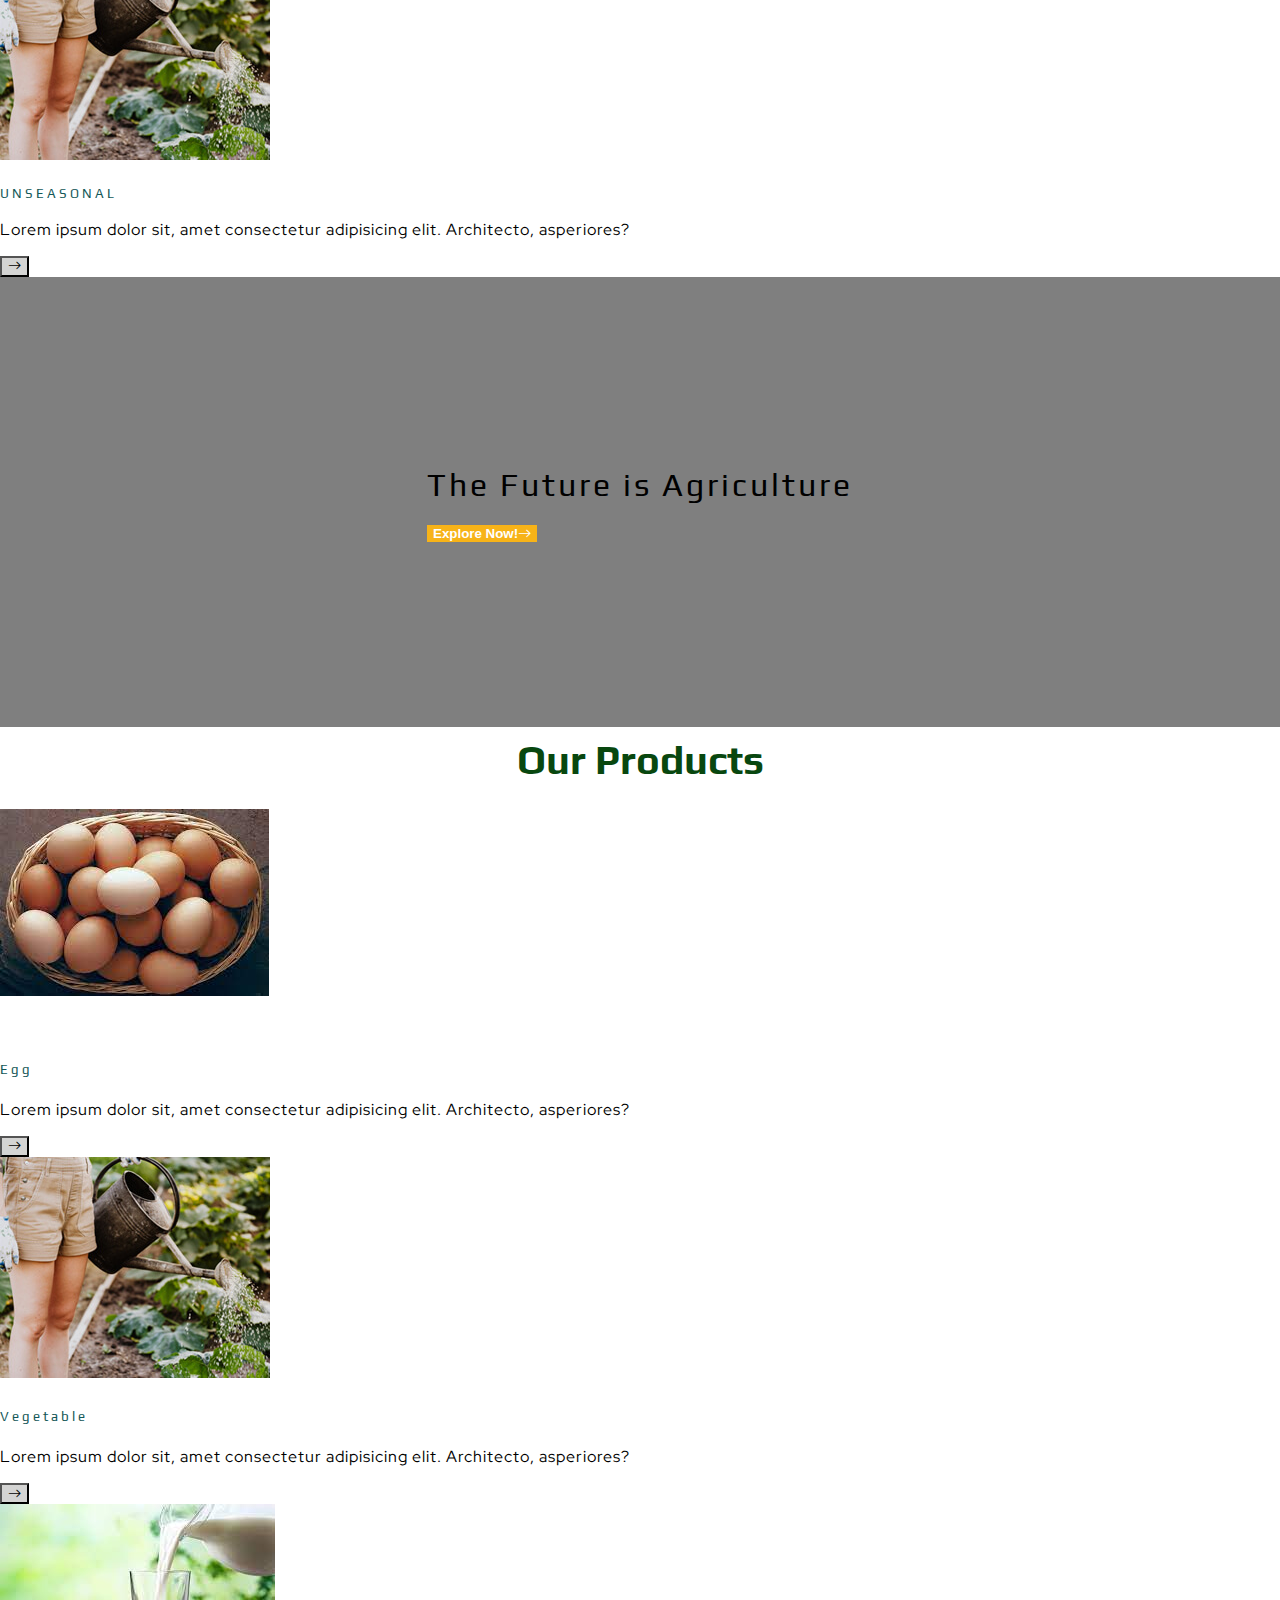
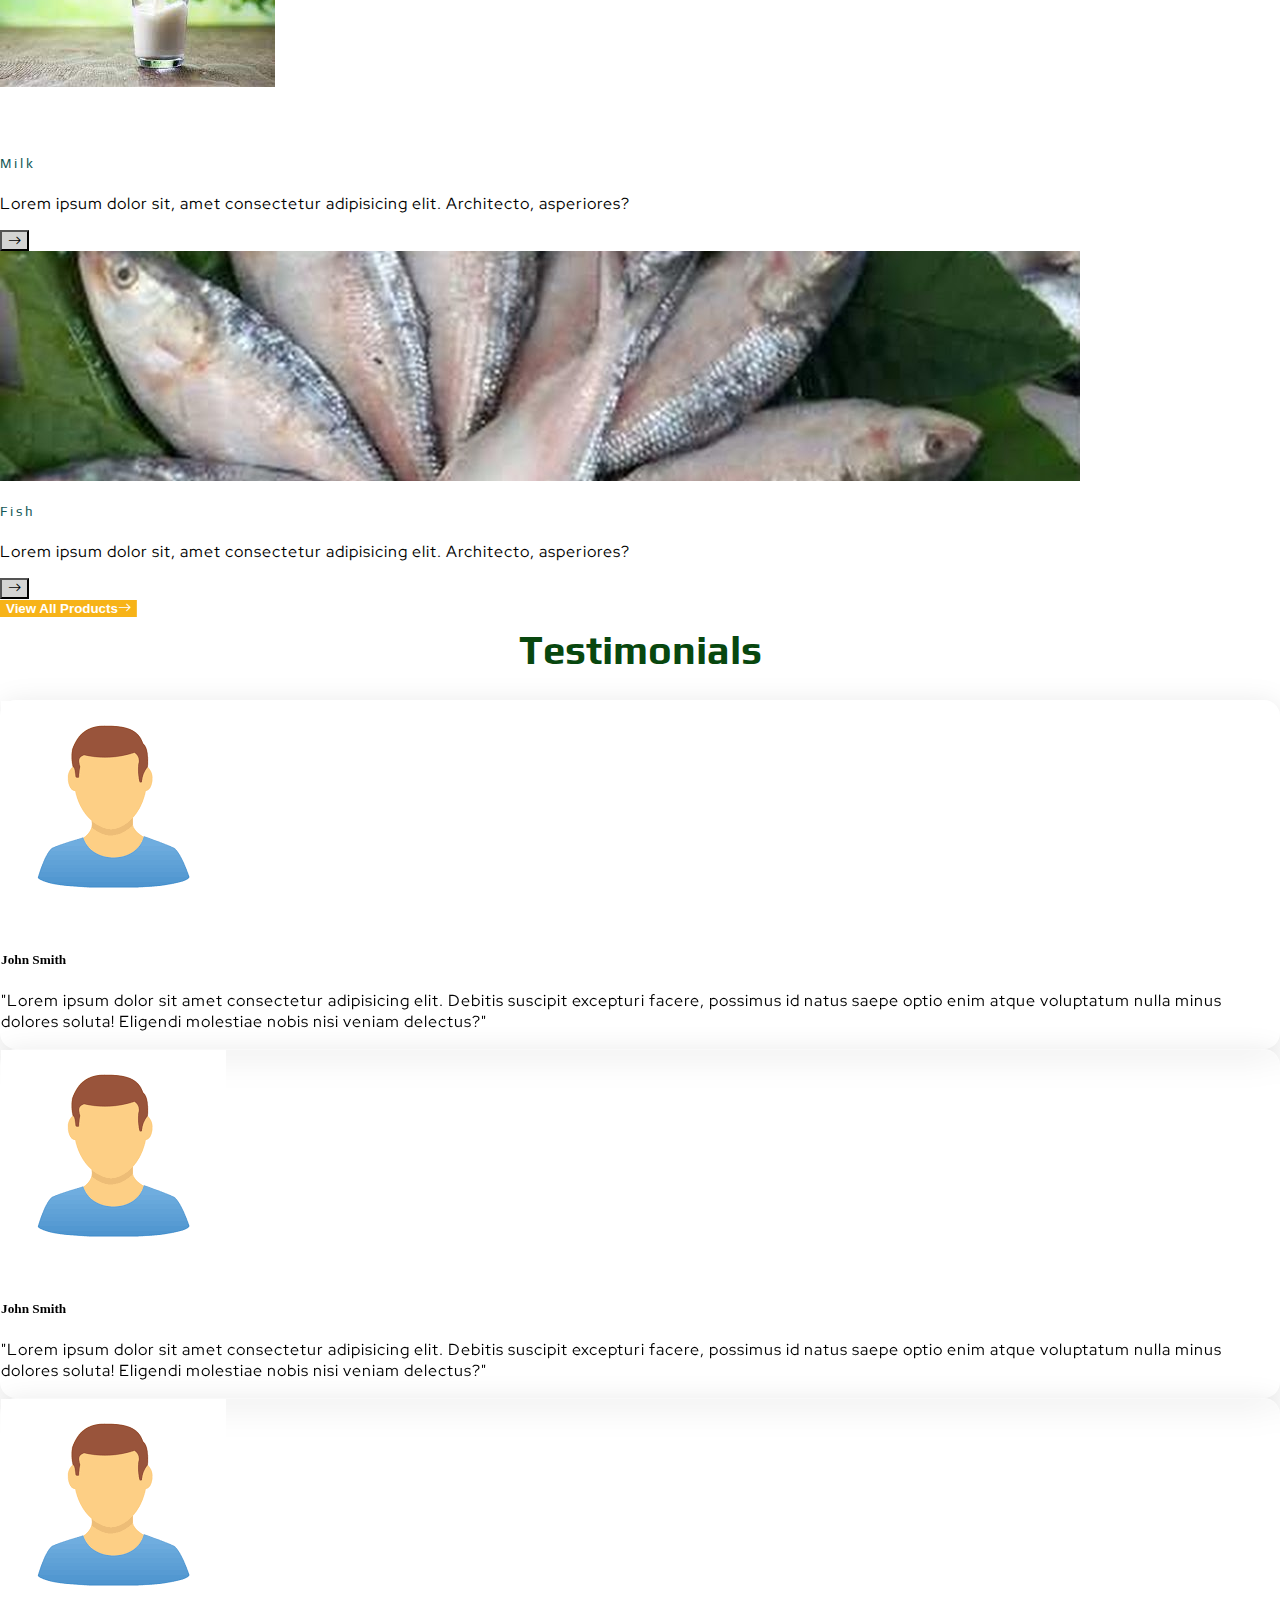
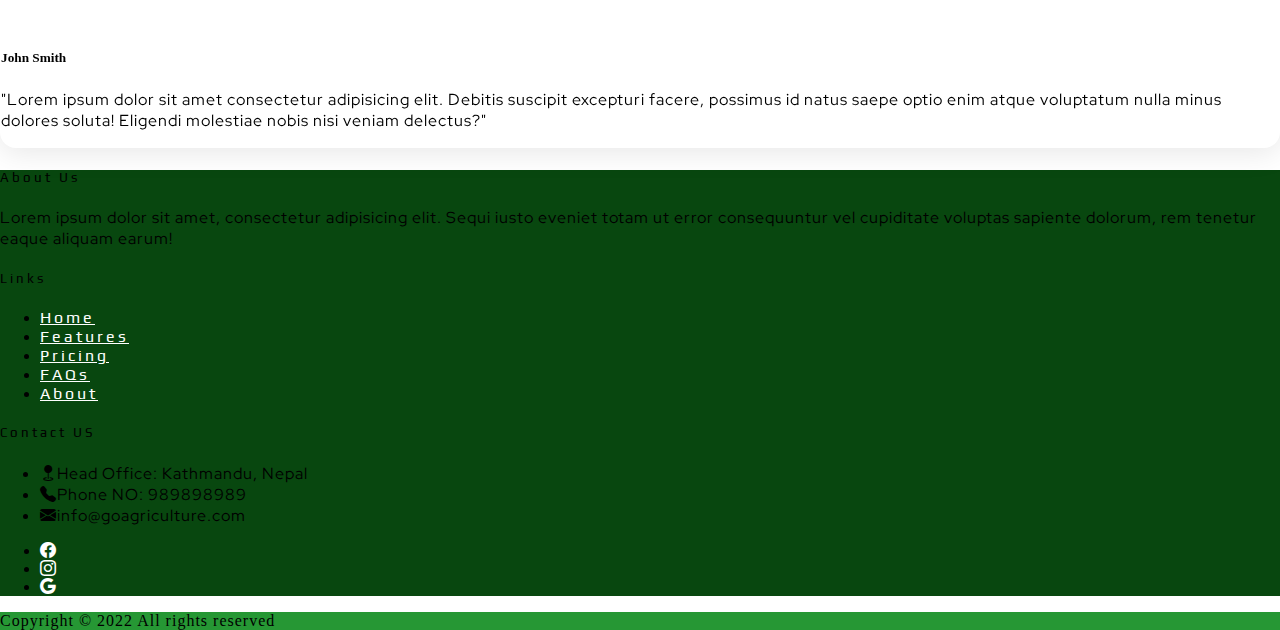
==== commit a9df1435: "firstDemo" ====
--- a/index.html
+++ b/index.html
@@ -94,14 +94,14 @@
     <div class="container-fluid p-0 vw-100 my-5 vh-90">
         <div class="container-fluid goals-container mt-5 p-5">
             <div class="container vh-50 mt-5">
-                <div class="row">
-                    <div class="col-6">
+                <div class="row row-cols-md-2 row-cols-1">
+                    <div class="col">
                         <div class="row goals-image-container border-3">
                             <img class="goals-image" src="images/gettyimages-658980446-1024x1024.jpeg" alt="">
                         </div>
                     </div>
-                    <div class="col-5 ms-1">
-                        <div class="container">
+                    <div class="col ">
+                        <div class="container mx-md-0">
                             <h6 style="color: #4c4f4f;">Our Goal</h6>
                             <h1 class="fw-bold main-heading" style="color: #145858;">Lorem ipsum</h1>
                             <h2 class="mt-3 sub-heading" style="color: #2b9833;">We're top in agricultre market</h2>
@@ -193,11 +193,11 @@
             <div class="container">
                 <div class="trib">
                     <p id="tribute-info">
-                        <h1 class="fw-bold text-white">
+                        <h1 class="fw-bold text-white main-heading">
                             The Future is Agriculture
                         </h1>
                         <div class="container">
-                            <button class="btn btn-lg mt-4 landing-page-btn primary-btn p-3">Explore Now!</button>
+                            <button class="btn btn-lg mt-4 landing-page-btn primary-btn p-3">Explore Now!<i class=" ms-3 fw-bolder bi bi-arrow-right"></i></button>
 
                         </div>
                     </p>
@@ -284,7 +284,7 @@
             </div>
             <div class="container my-5 d-flex justify-content-center">
                 <button class="btn primary-btn btn-lg ">
-                    View All Products
+                    View All Products<i class=" ms-3 fw-bolder bi bi-arrow-right"></i>
                 </button>
             </div>
 
--- a/stylesheet/style.css
+++ b/stylesheet/style.css
@@ -109,12 +109,6 @@
     background-color: #269734;
 }
 
-.product-card:hover {
-    transform: scale(1.15);
-    box-shadow: 0 4px 30px rgba(0, 0, 0, 0.1);
-    transition: ease-out 0.3s;
-}
-
 .img-container {
     height: 230px;
     overflow: hidden;
@@ -321,4 +315,12 @@
 .contact-page-btn:hover {
     background-color: #f7b318;
     color: white;
+}
+
+@media screen and (min-width: 768px) {
+    .product-card:hover {
+        transform: scale(1.15);
+        box-shadow: 0 4px 30px rgba(0, 0, 0, 0.1);
+        transition: ease-out 0.3s;
+    }
 }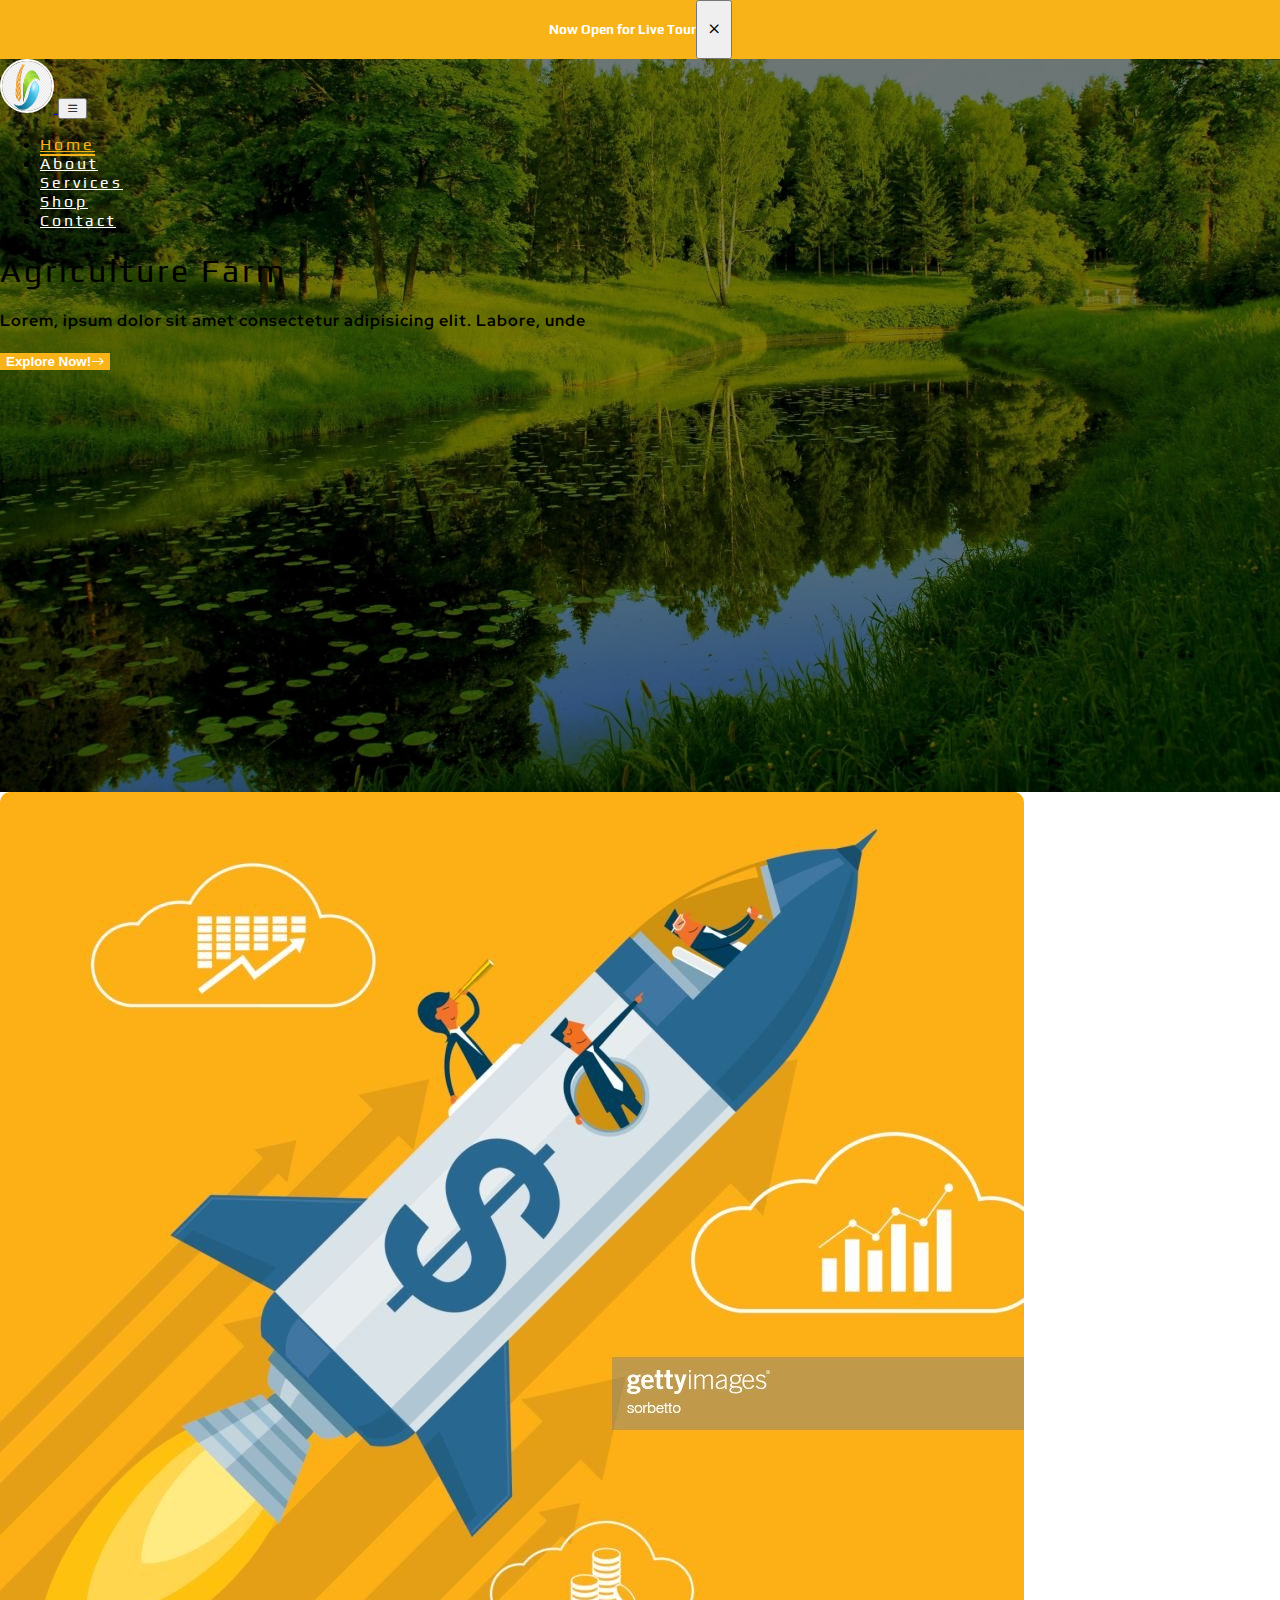
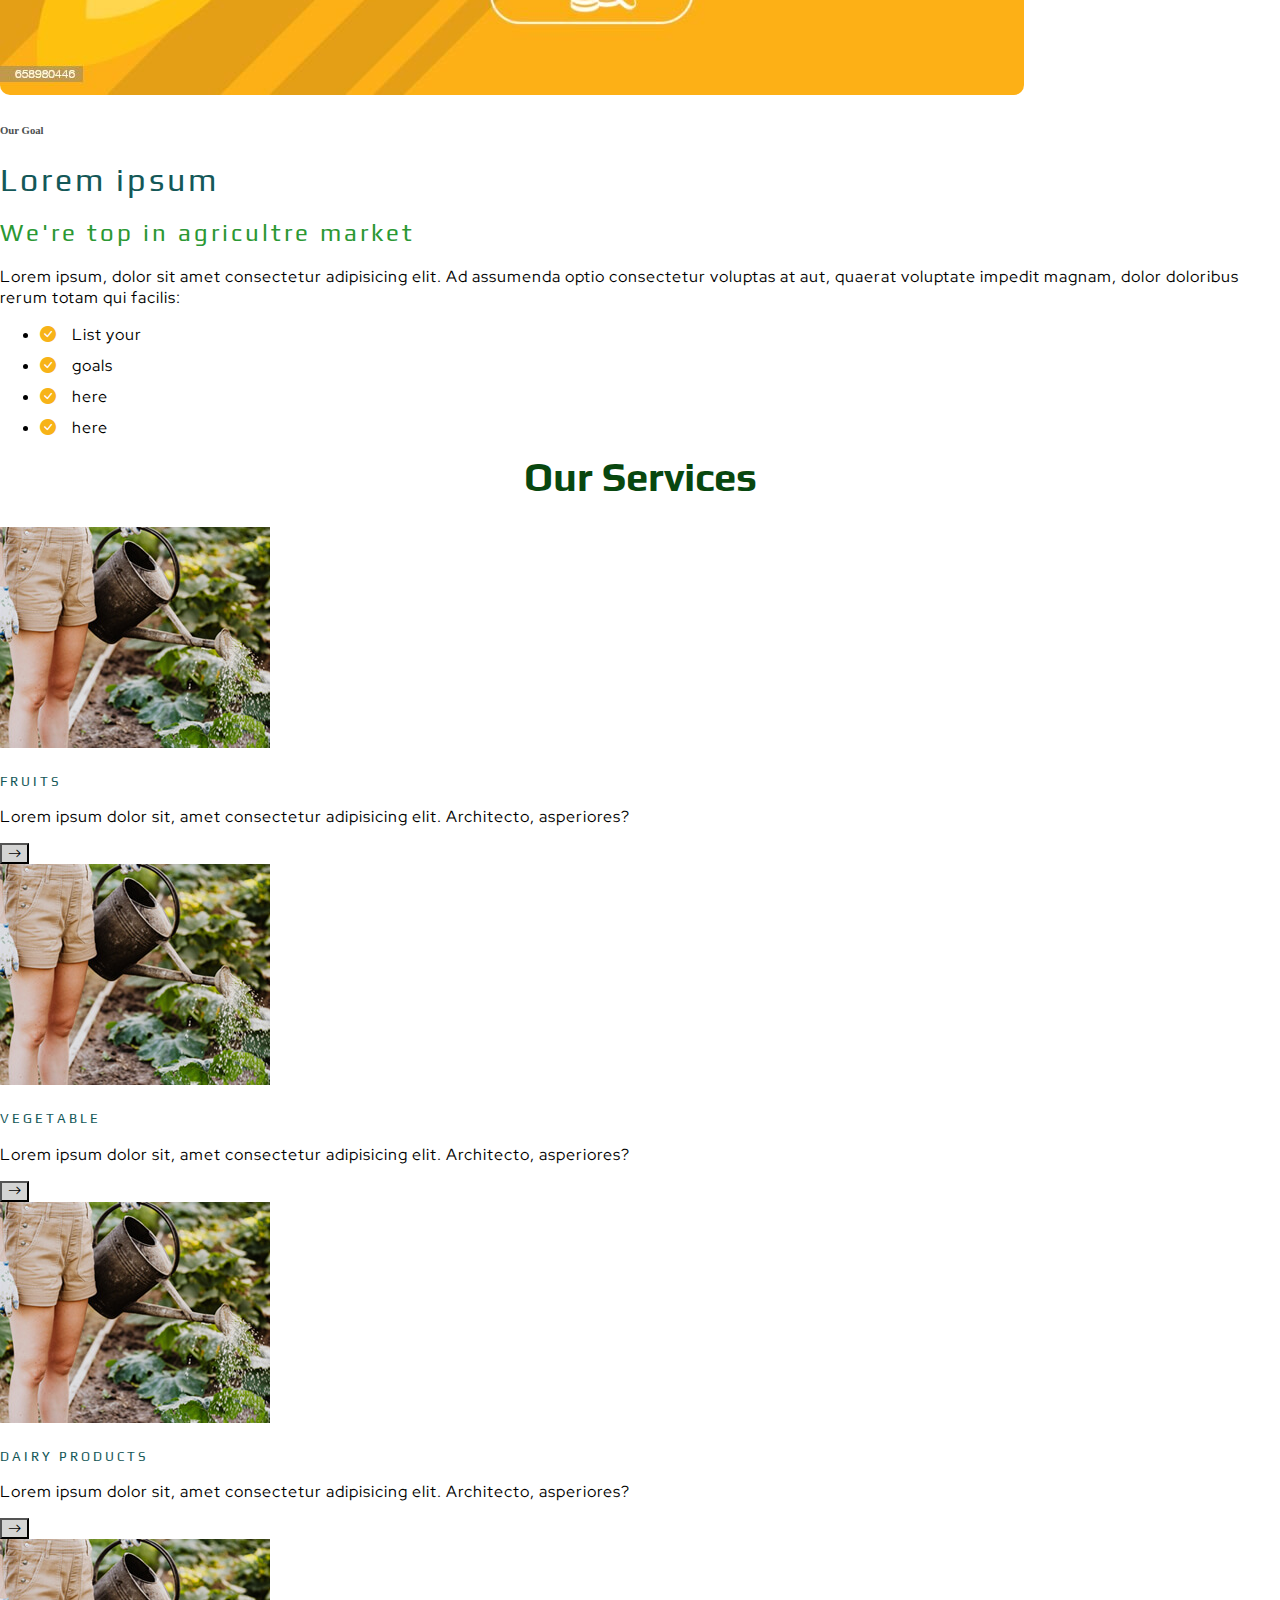
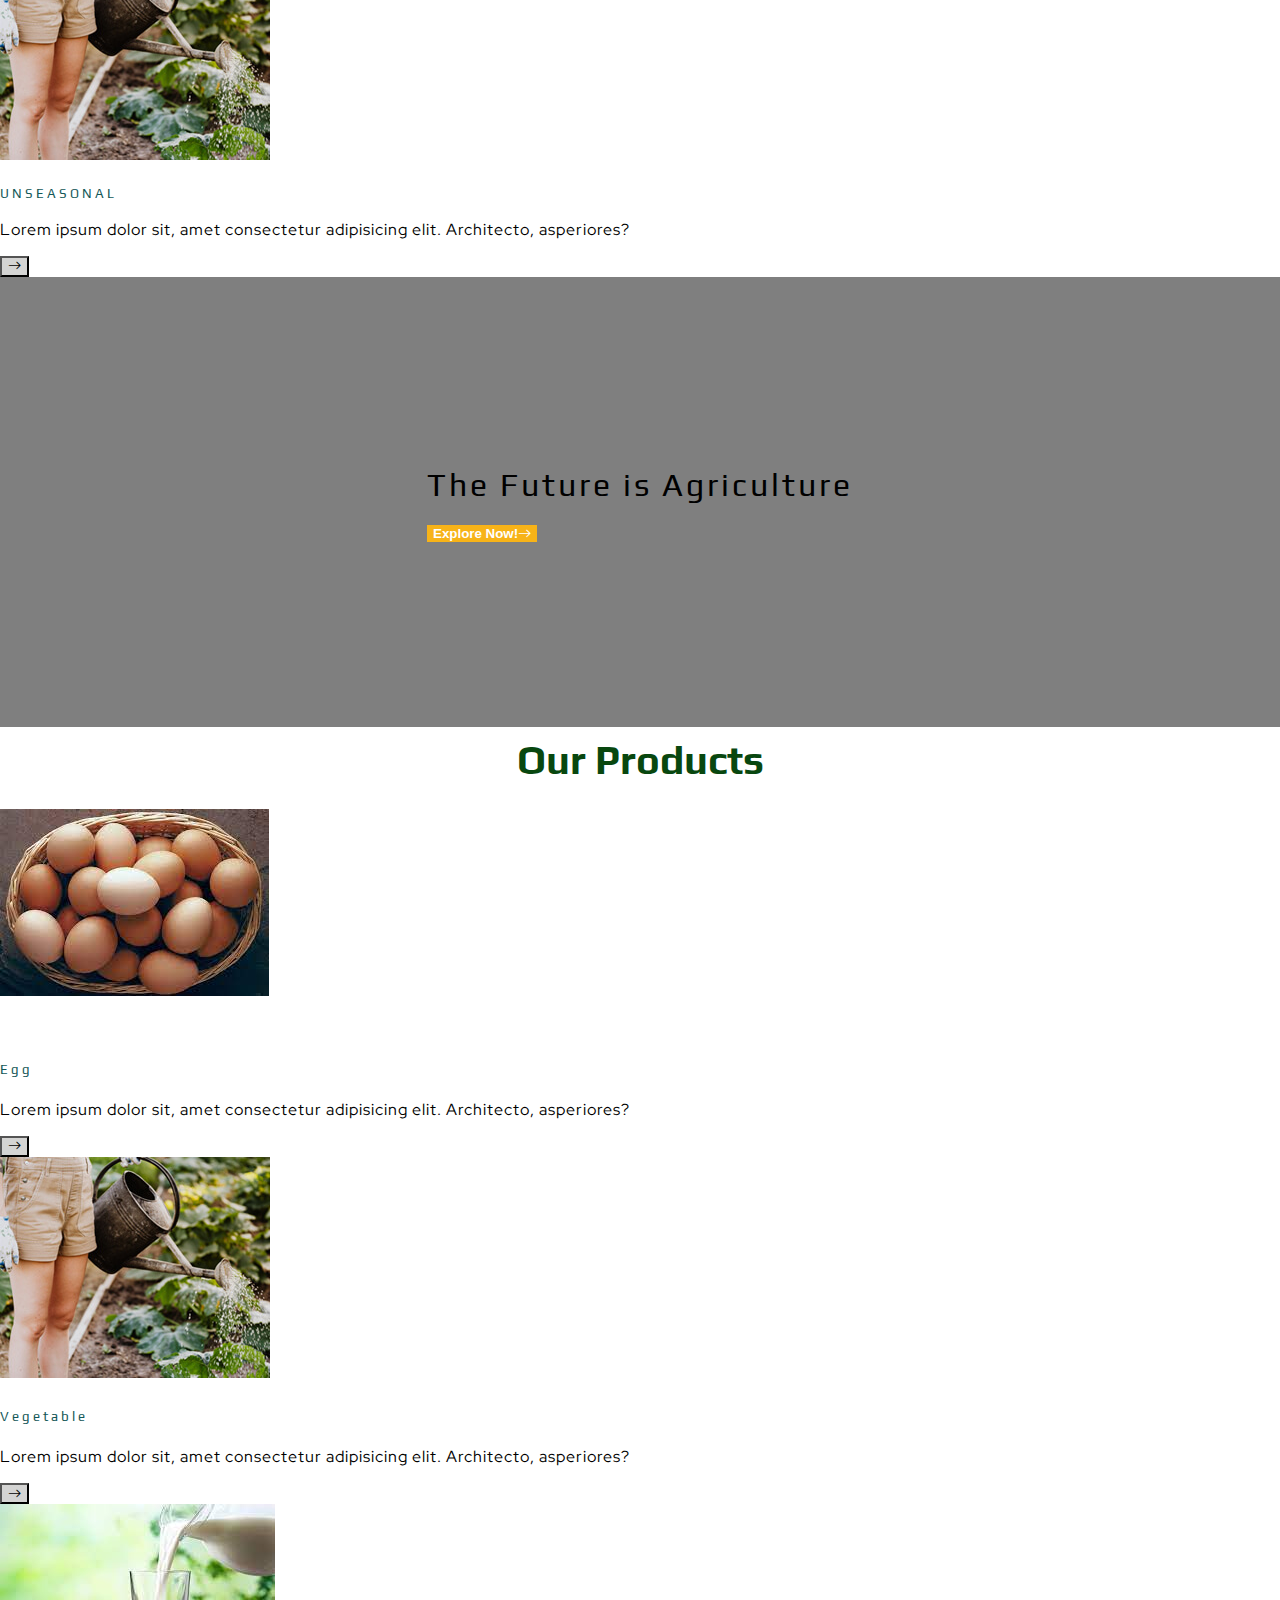
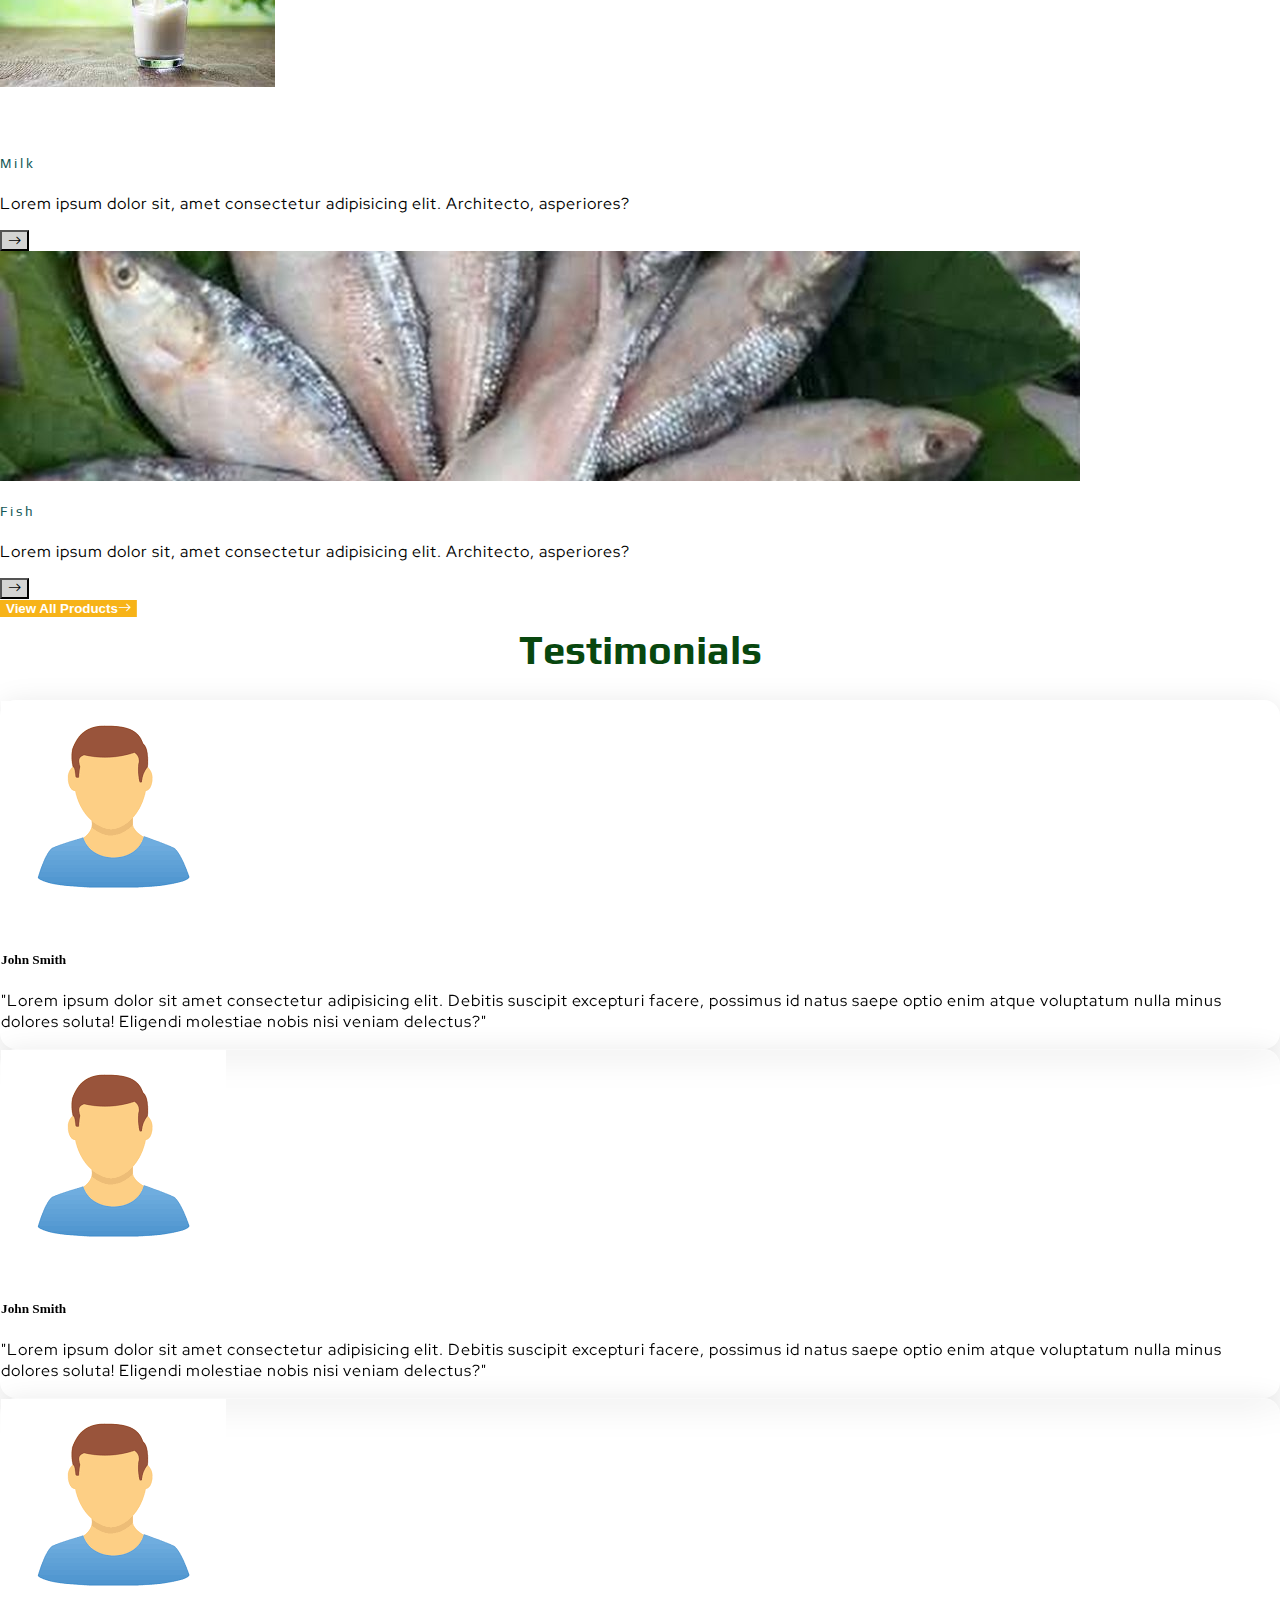
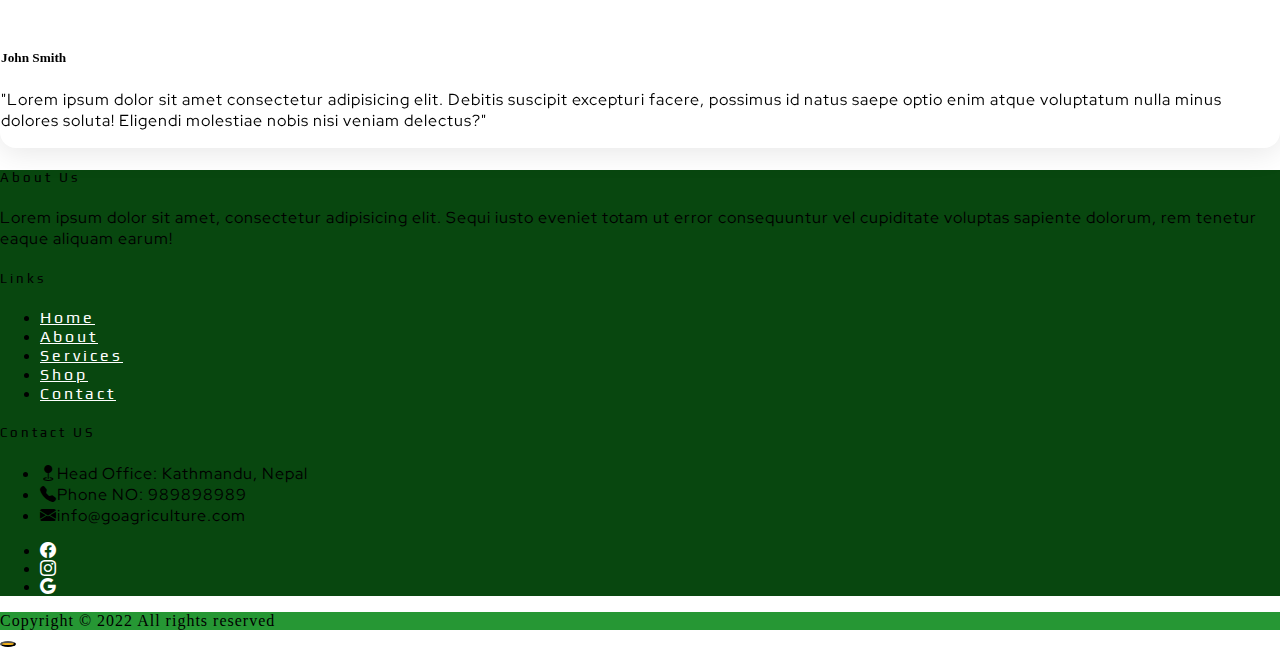
==== commit aa28a354: "final changes" ====
--- a/index.html
+++ b/index.html
@@ -15,8 +15,10 @@
     <link rel="stylesheet" href="stylesheet/style.css">
     <link rel="stylesheet" href="https://cdn.jsdelivr.net/npm/bootstrap-icons@1.8.1/font/bootstrap-icons.css">
     <style>
+        /* same background for nav bar */
+        
         header {
-            background: rgba(0, 0, 0, 0.5) url("../images/landing.jpeg");
+            background: rgba(0, 0, 0, 0.5) url("images/landing.jpeg");
             background-position: center;
             background-repeat: no-repeat;
             background-size: cover;
@@ -45,14 +47,14 @@
 </head>
 
 <body>
-
-    <header>
+    <header class="landing-header">
         <div id="banner" class="container-fluid p-2 welcome-banner">
             <h5>Now Open for Live Tour</h5>
             <button id="banner-close-btn" class="btn banner-close-btn position-absolute end-0 me-4"><i class="bi bi-x"></i></button>
         </div>
         <nav class="navbar position-sticky navbar-expand-lg vh-10 page-navbar p-3">
             <div class="container-fluid">
+                <!-- brand logo -->
                 <a class="navbar-brand" href="#">
                     <img class="company-logo" src="images/png-clipart-agriculture-logo-agricultural-machinery-farm-organization-others-miscellaneous-leaf.png" alt="" width="30" height="24">
                 </a>
@@ -61,20 +63,20 @@
               </button>
                 <div class="collapse justify-content-center navbar-collapse" id="navbarNav">
                     <!--Nav bar item-->
-                    <ul class="navbar-nav ms-5">
-                        <li class="nav-item px-4 fw-bold">
+                    <ul class="navbar-nav mx-auto">
+                        <li class="nav-item  d-flex justify-content-center px-4 fw-bold">
                             <a class="nav-link sub-heading active " aria-current="page" href="#">Home</a>
                         </li>
-                        <li class="nav-item px-4 fw-bold ">
+                        <li class="nav-item d-flex justify-content-center px-4 fw-bold ">
                             <a class="nav-link sub-heading" href="pages/about.html">About</a>
                         </li>
-                        <li class="nav-item px-4 fw-bold">
+                        <li class="nav-item d-flex justify-content-center px-4 fw-bold">
                             <a class="nav-link sub-heading" href="pages/services.html">Services</a>
                         </li>
-                        <li class="nav-item px-4 fw-bold">
+                        <li class="nav-item d-flex justify-content-center px-4 fw-bold">
                             <a class="nav-link sub-heading" href="pages/shop.html">Shop</a>
                         </li>
-                        <li class="nav-item px-4 fw-bold">
+                        <li class="nav-item d-flex justify-content-center px-4 fw-bold">
                             <a class="nav-link sub-heading" href="pages/contact.html">Contact</a>
                         </li>
                     </ul>
@@ -83,7 +85,9 @@
                 </div>
             </div>
         </nav>
+        <!-- Landing container -->
         <div class="landing-container container-fluid d-flex align-items-center">
+            <!-- Align Middle -->
             <div class="container landing-text text-center">
                 <h1 class="display-4 fw-bold main-heading text-white">Agriculture Farm</h1>
                 <h4 class="text-white text-paragraph">Lorem, ipsum dolor sit amet consectetur adipisicing elit. Labore, unde</h4>
@@ -91,9 +95,11 @@
             </div>
         </div>
     </header>
+    <!-- Goals container -->
     <div class="container-fluid p-0 vw-100 my-5 vh-90">
-        <div class="container-fluid goals-container mt-5 p-5">
-            <div class="container vh-50 mt-5">
+        <div class="container-fluid goals-container mt-5 p-md-5">
+            <div class="container vh-50">
+                <!--  -->
                 <div class="row row-cols-md-2 row-cols-1">
                     <div class="col">
                         <div class="row goals-image-container border-3">
@@ -101,7 +107,7 @@
                         </div>
                     </div>
                     <div class="col ">
-                        <div class="container mx-md-0">
+                        <div class="container mt-3 mt-md-0 mx-md-0">
                             <h6 style="color: #4c4f4f;">Our Goal</h6>
                             <h1 class="fw-bold main-heading" style="color: #145858;">Lorem ipsum</h1>
                             <h2 class="mt-3 sub-heading" style="color: #2b9833;">We're top in agricultre market</h2>
@@ -118,7 +124,7 @@
             </div>
         </div>
 
-
+        <!-- Services container -->
         <div class="container mt-5 service-card">
             <h1 class="text-center home-page-subheading my-5">Our Services</h1>
             <div class="row d-flex flex-wrap flex-row">
@@ -207,6 +213,7 @@
 
 
         </div>
+
         <!--Shop Div-->
 
         <div class="container my-5 product-container">
@@ -296,7 +303,7 @@
         <!--Testmony Div-->
         <div class="container my-5 ">
             <h1 class="my-5 home-page-subheading text-center">Testimonials</h1>
-            <div class="row row-cols-1 row-cols-md-4 g-4 justify-content-center">
+            <div class="row row-cols-1 row-cols-md-2 row-cols-lg-3 g-4 justify-content-center">
                 <div class="col">
                     <div class="card testmony-card p-4">
                         <div class="wrapper d-flex justify-content-center">
@@ -347,10 +354,16 @@
                         <h5 class="text-white main-heading fw-bold mb-4">Links</h5>
                         <ul class="nav flex-column">
                             <li class="nav-item mb-4"><a href="#" class="nav-link sub-heading p-0">Home</a></li>
-                            <li class="nav-item mb-4"><a href="#" class="nav-link sub-heading p-0">Features</a></li>
-                            <li class="nav-item mb-4"><a href="#" class="nav-link sub-heading p-0">Pricing</a></li>
-                            <li class="nav-item mb-4"><a href="#" class="nav-link sub-heading p-0">FAQs</a></li>
-                            <li class="nav-item mb-4"><a href="#" class="nav-link sub-heading p-0">About</a></li>
+                            <li class="nav-item mb-4">
+                                <a href="pages/about.html" class="nav-link sub-heading p-0">About</a>
+                            </li>
+                            <li class="nav-item mb-4">
+                                <a href="pages/services.html" class="nav-link sub-heading p-0">Services</a>
+                            </li>
+                            <li class="nav-item mb-4">
+                                <a href="pages/shop.html" class="nav-link sub-heading p-0">Shop</a>
+                            </li>
+                            <li class="nav-item mb-4"><a href="pages/contact.html" class="nav-link sub-heading p-0">Contact</a></li>
                         </ul>
                     </div>
                     <div class="col my-md-0 my-3">
@@ -379,6 +392,9 @@
         </div>
 
     </div>
+    <button class="btn back-top-btn btn-sm btn-primary rounded-circle position-fixed translate-middle d-none" onclick="scrollToTop()" id="back-to-up">
+        <i class="fa fa-arrow-up" aria-hidden="true"></i>
+      </button>
     <script src="script/script.js"></script>
 
 
--- a/stylesheet/style.css
+++ b/stylesheet/style.css
@@ -8,10 +8,6 @@
     margin: 0;
 }
 
-header {
-    position: sticky;
-}
-
 .page-navbar {
     background-color: #fafafa;
     color: black;
@@ -19,7 +15,7 @@
     box-shadow: #c1c1c1 0px 0px 10px;
 }
 
-.active {
+header .active {
     color: #f7b318;
 }
 
@@ -121,11 +117,6 @@
     letter-spacing: 3px;
 }
 
-header .active {
-    color: #f7b318;
-    border-bottom: 2px solid #f7b318;
-}
-
 header .nav-link:hover {
     color: #f7b318;
     border-bottom: 2px solid #f7b318;
@@ -312,6 +303,12 @@
     background-color: #f7b318
 }
 
+.back-top-btn {
+    background-color: #f7b318;
+    color: white;
+    border-radius: 50%;
+}
+
 .contact-page-btn:hover {
     background-color: #f7b318;
     color: white;
@@ -323,4 +320,37 @@
         box-shadow: 0 4px 30px rgba(0, 0, 0, 0.1);
         transition: ease-out 0.3s;
     }
+    header .active {
+        color: #f7b318;
+        border-bottom: 2px solid #f7b318;
+    }
+}
+
+#button {
+    display: inline-block;
+    background-color: #f7b318;
+    width: 50px;
+    height: 50px;
+    text-align: center;
+    border-radius: 50%;
+    position: fixed;
+    bottom: 30px;
+    right: 30px;
+    transition: background-color .3s, opacity .5s, visibility .5s;
+    opacity: 0;
+    visibility: hidden;
+    z-index: 1000;
+}
+
+#button:hover {
+    cursor: pointer;
+}
+
+#button:active {
+    background-color: #555;
+}
+
+#button.show {
+    opacity: 1;
+    visibility: visible;
 }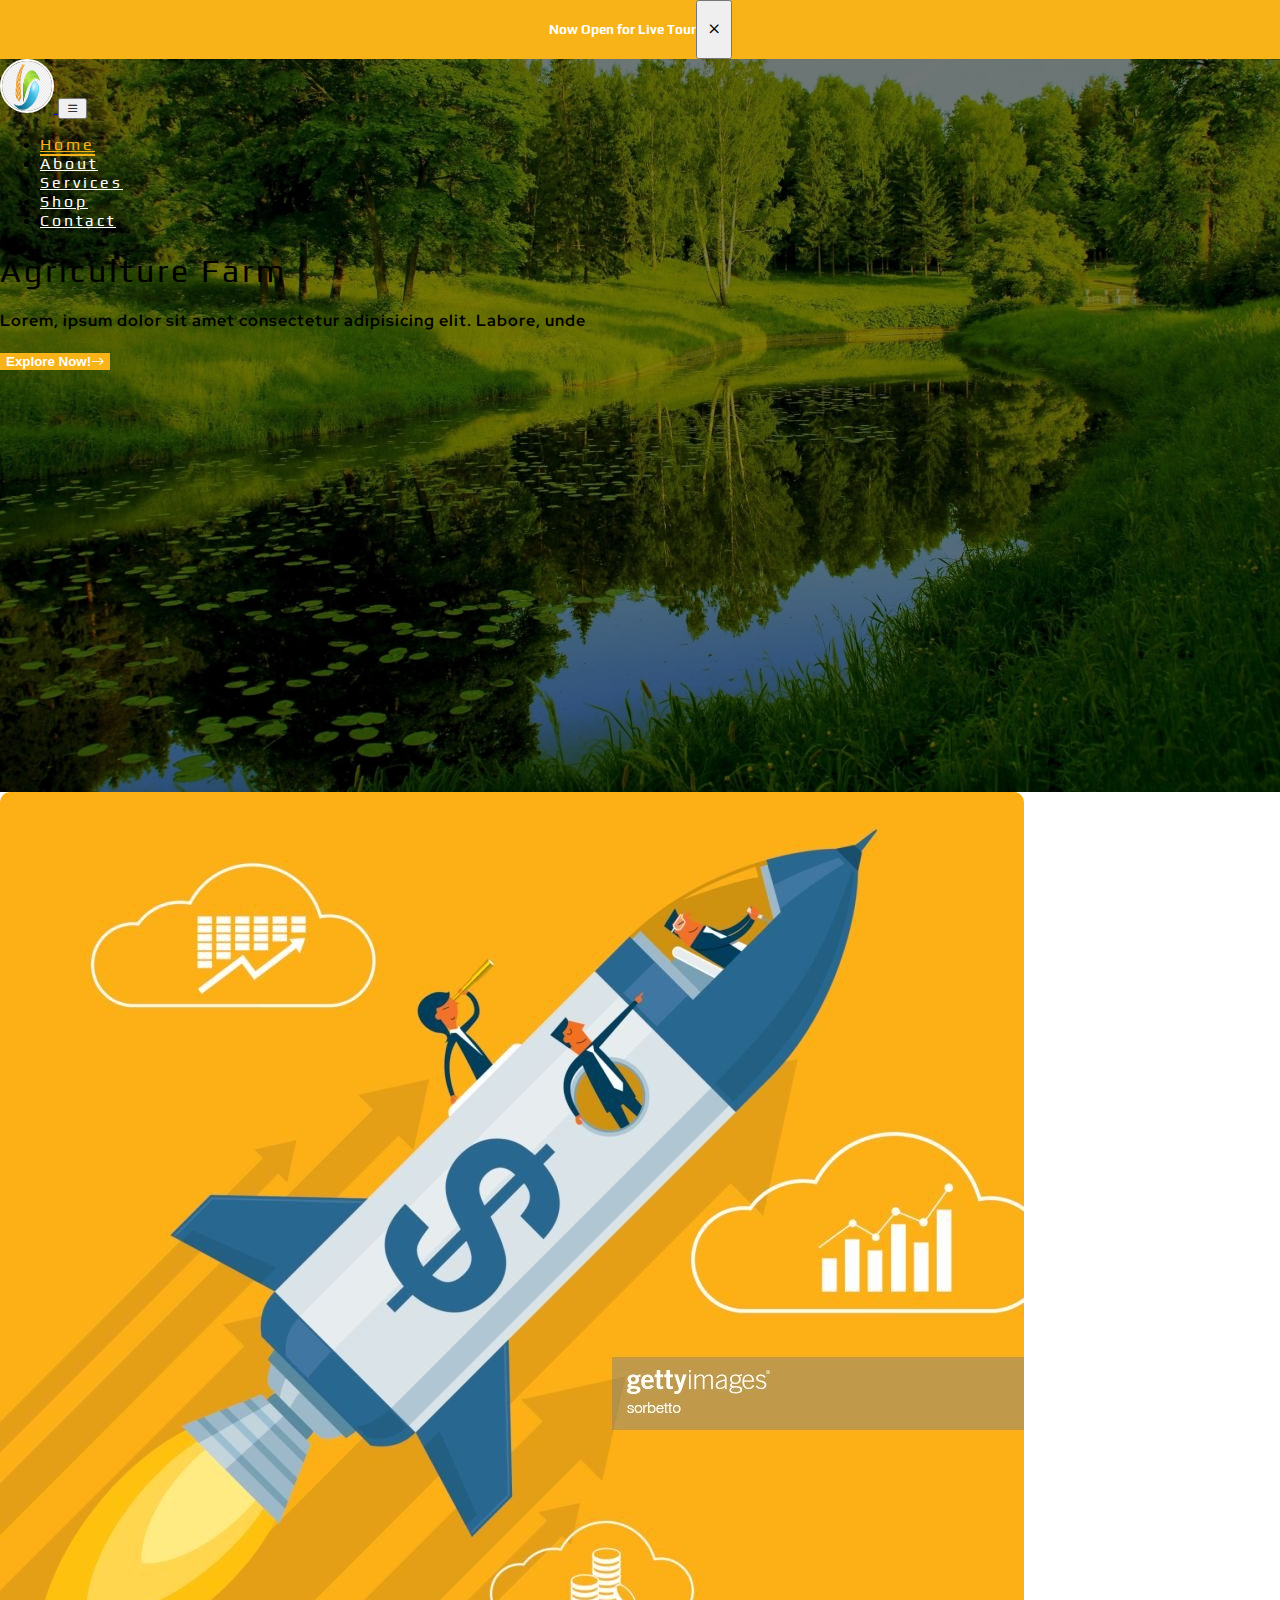
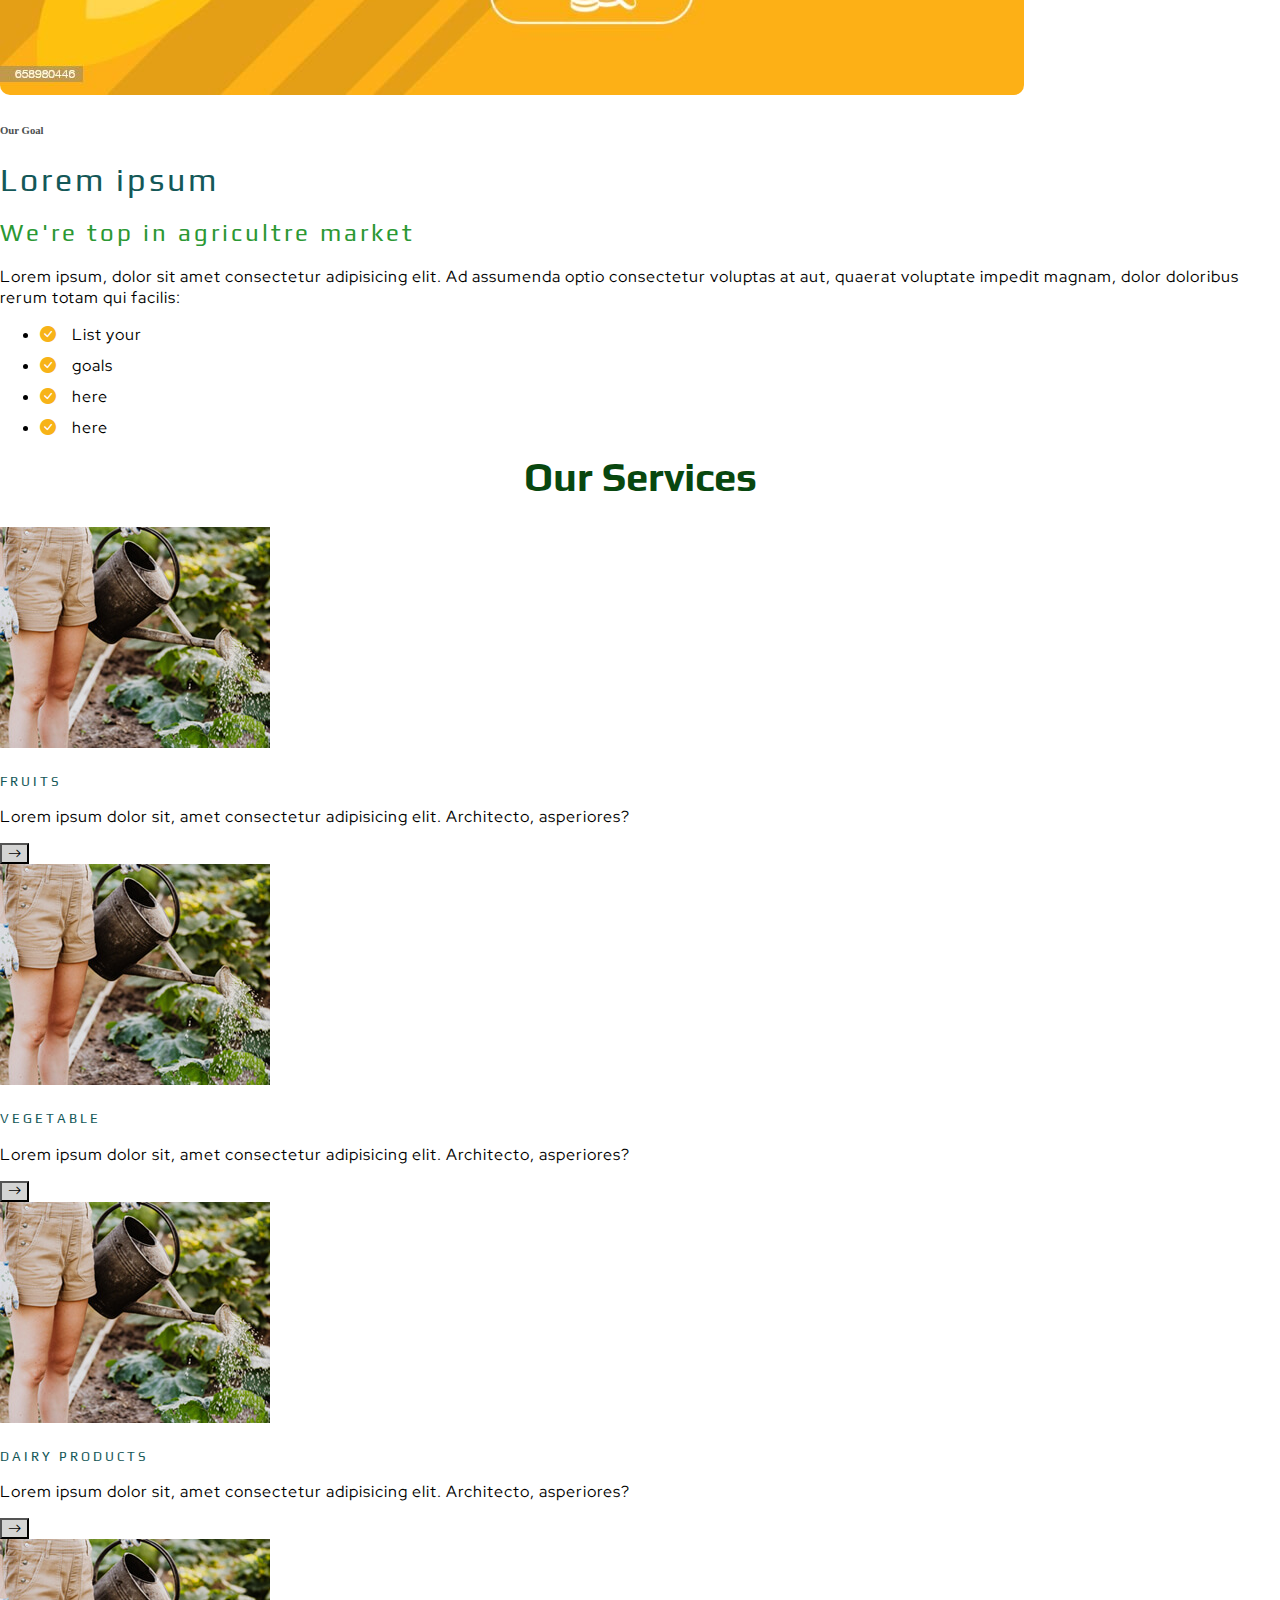
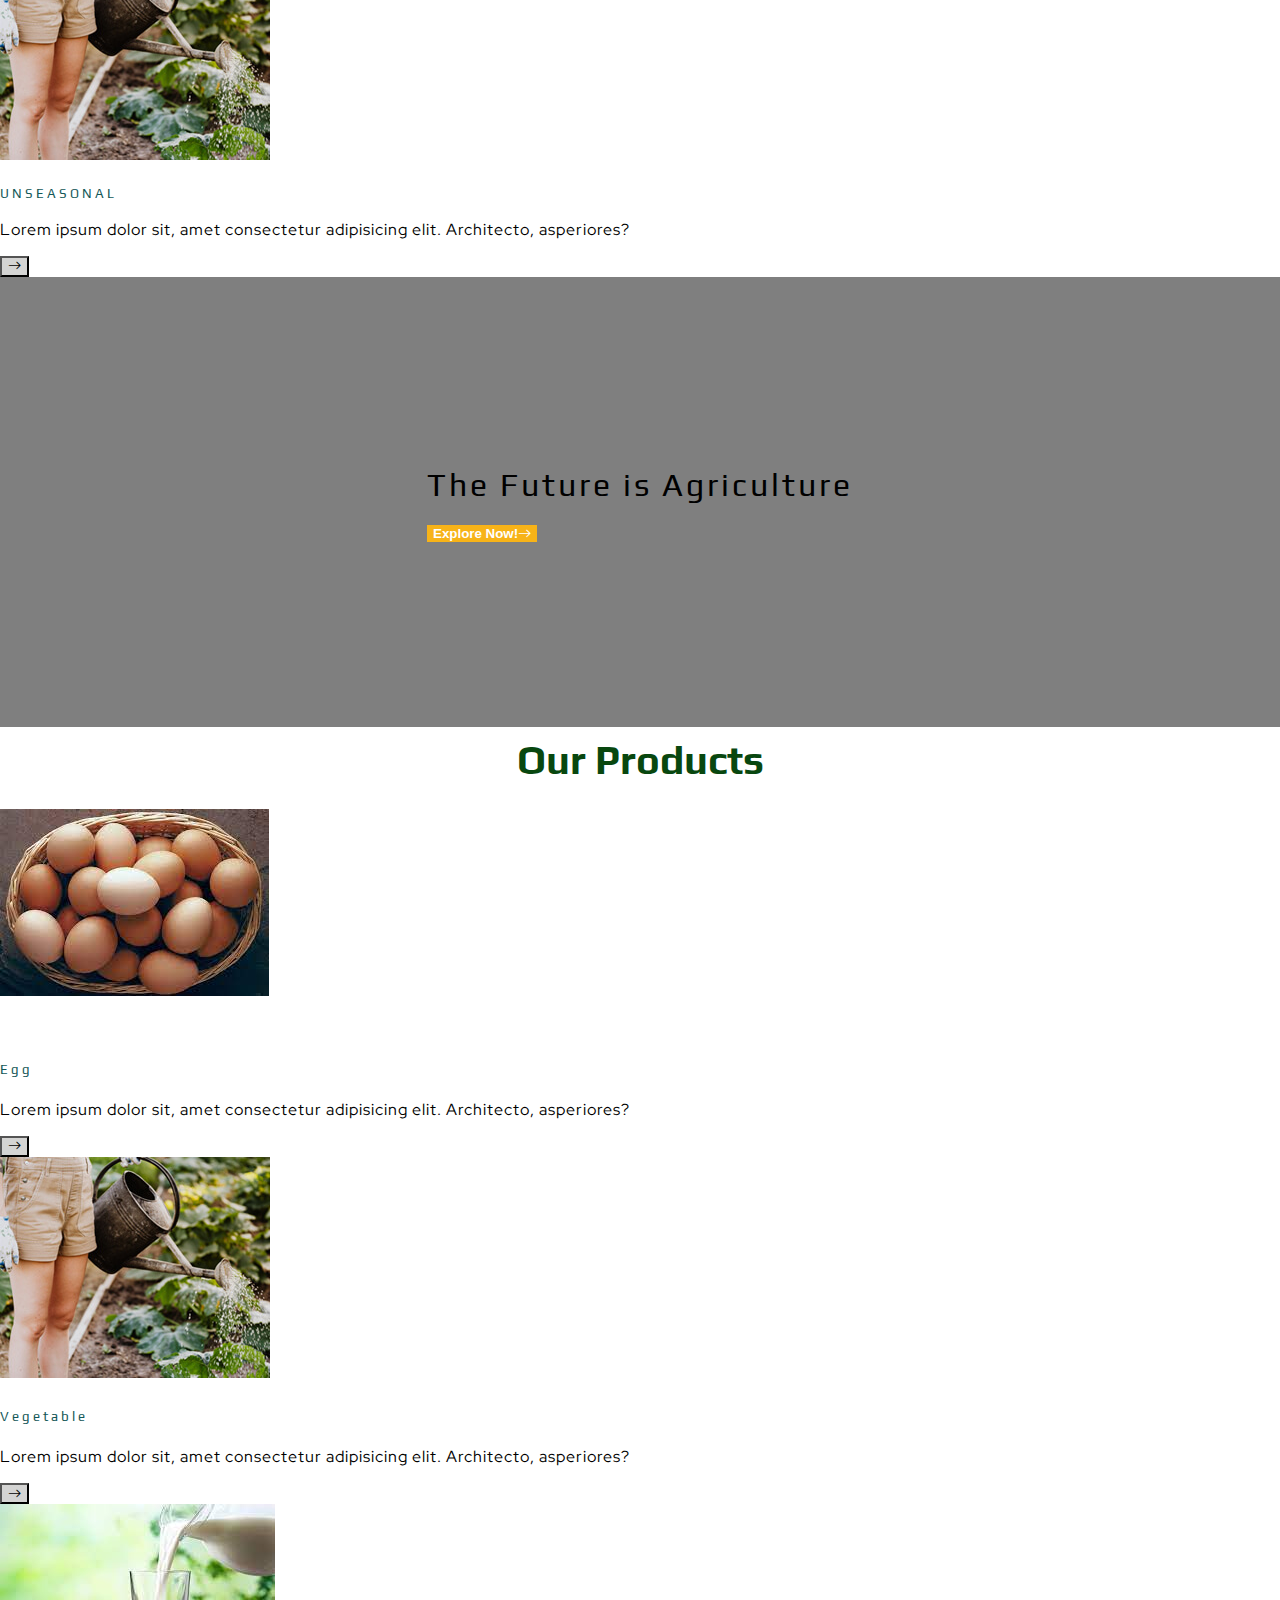
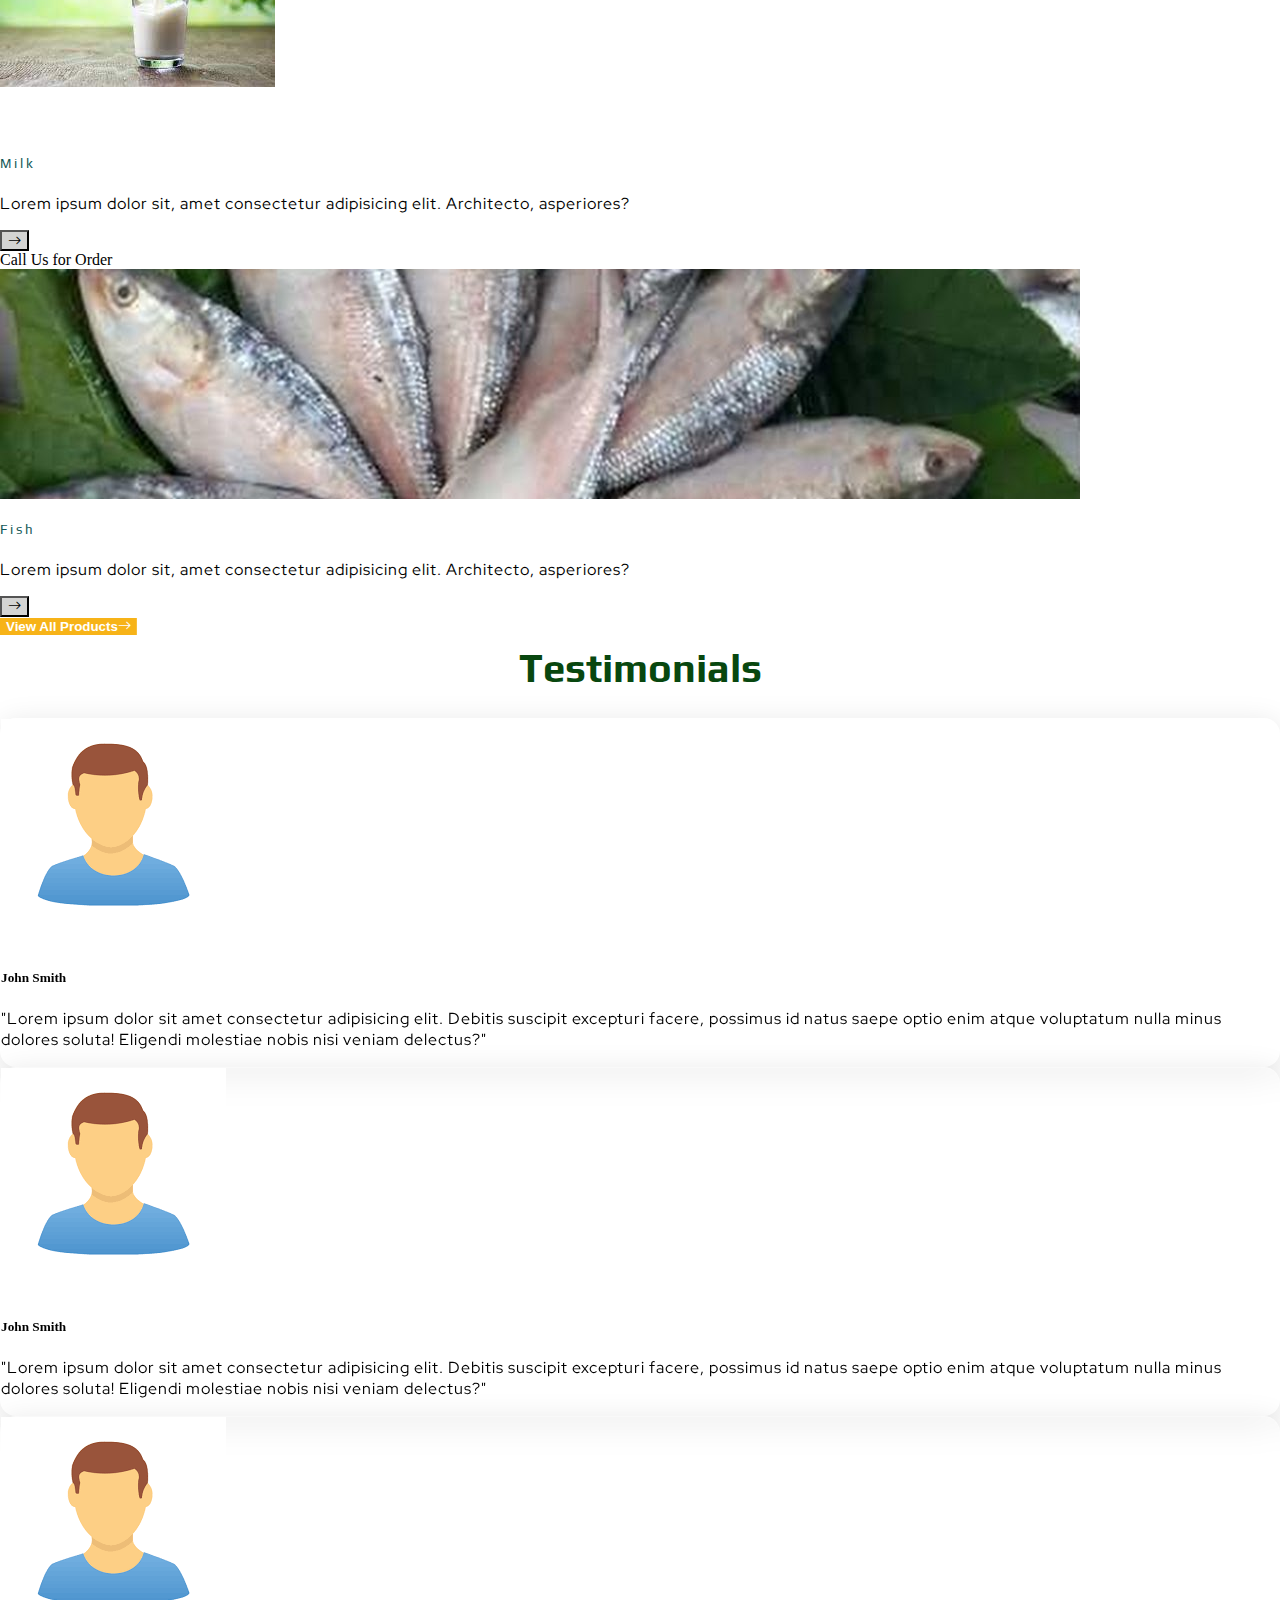
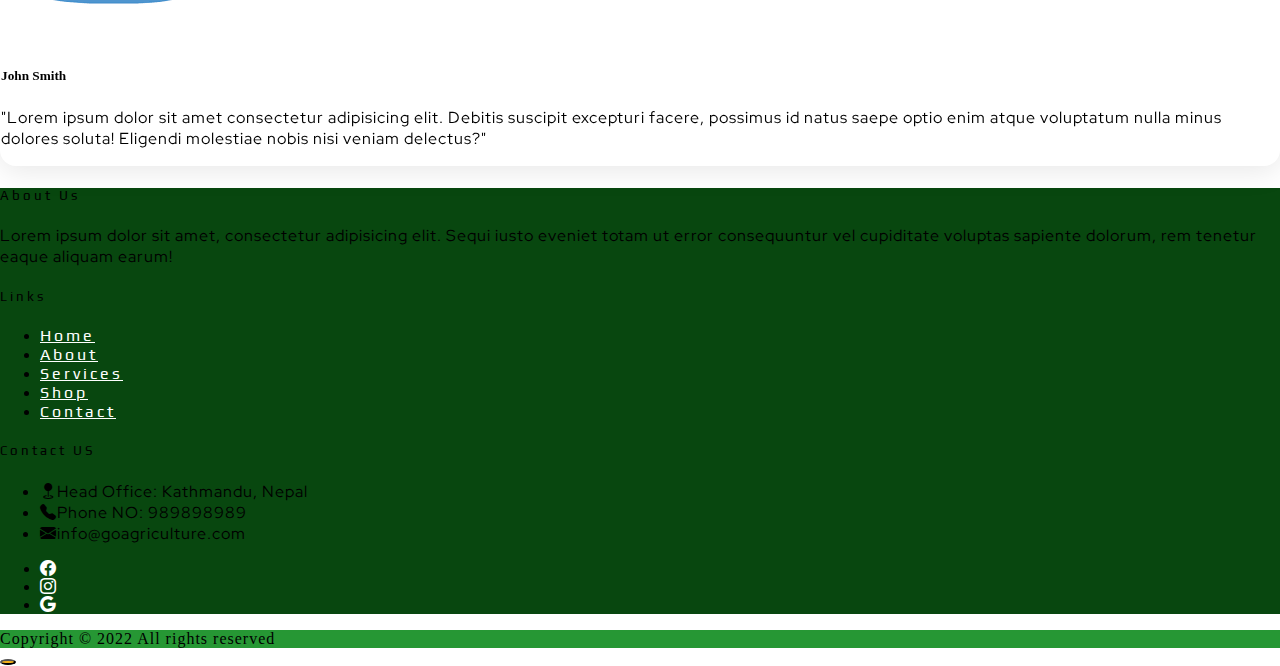
==== commit 812188bc: "updated Contact form" ====
--- a/index.html
+++ b/index.html
@@ -43,7 +43,6 @@
             color: #f7b318;
         }
     </style>
-    <script src="https://ajax.googleapis.com/ajax/libs/jquery/3.6.0/jquery.min.js"></script>
 </head>
 
 <body>
@@ -95,6 +94,7 @@
             </div>
         </div>
     </header>
+    <button onclick="topFunction()" id="myBtn" title="Go to top"><i class="bi bi-arrow-up"></i></button>
     <!-- Goals container -->
     <div class="container-fluid p-0 vw-100 my-5 vh-90">
         <div class="container-fluid goals-container mt-5 p-md-5">
@@ -395,6 +395,8 @@
     <button class="btn back-top-btn btn-sm btn-primary rounded-circle position-fixed translate-middle d-none" onclick="scrollToTop()" id="back-to-up">
         <i class="fa fa-arrow-up" aria-hidden="true"></i>
       </button>
+    <script src="https://ajax.googleapis.com/ajax/libs/jquery/3.6.0/jquery.min.js"></script>
+
     <script src="script/script.js"></script>
 
 
--- a/stylesheet/style.css
+++ b/stylesheet/style.css
@@ -8,16 +8,24 @@
     margin: 0;
 }
 
+
+/* navbar css  */
+
 .page-navbar {
     background-color: #fafafa;
     color: black;
-    position: sticky;
     box-shadow: #c1c1c1 0px 0px 10px;
 }
 
+
+/* active page color */
+
 header .active {
     color: #f7b318;
 }
+
+
+/* parallex effect */
 
 .future-container {
     background: rgba(0, 0, 0, 0.5) url("../images/landing.jpeg");
@@ -50,6 +58,9 @@
     text-align: center;
 }
 
+
+/* services cards */
+
 .service-card {
     border-radius: 20px;
 }
@@ -89,6 +100,9 @@
     font-weight: bold;
 }
 
+
+/* footer styling */
+
 footer {
     background-color: #08470f;
 }
@@ -122,32 +136,10 @@
     border-bottom: 2px solid #f7b318;
 }
 
-.page-heading {
-    color: #0f0f0f;
-    font-size: 2.5rem;
-    font-weight: bold;
-    margin-bottom: 20px;
-    font-family: 'Josefin Sans', sans-serif;
-    font-family: 'Roboto', sans-serif;
-}
-
 .product-btn {
     background-color: #f7b318;
     color: white;
     font-weight: bold;
-}
-
-.offer-container {}
-
-.hidden-container {
-    background-color: #f7b318;
-    color: white;
-    display: none;
-}
-
-.contact-form-container {
-    background-color: #f1e8d7;
-    ;
 }
 
 .contact-btn,
@@ -313,6 +305,9 @@
     background-color: #f7b318;
     color: white;
 }
+
+
+/* Ipads screen */
 
 @media screen and (min-width: 768px) {
     .product-card:hover {
@@ -324,6 +319,9 @@
         color: #f7b318;
         border-bottom: 2px solid #f7b318;
     }
+    .contact-heading-wrapper {
+        width: 25%;
+    }
 }
 
 #button {
@@ -353,4 +351,37 @@
 #button.show {
     opacity: 1;
     visibility: visible;
-}+}
+
+.contact-form-container {
+    background-image: url('../images/Screen\ Shot\ 2022-06-01\ at\ 1.43.57\ PM.png');
+    background-repeat: no-repeat;
+    background-position: bottom;
+    background-size: contain;
+    background-color: rgb(236, 225, 217);
+}
+
+.call-btn {
+    background-color: #f7b318;
+    color: white;
+    border-radius: 20px;
+}
+
+#myBtn {
+    display: none;
+    position: fixed;
+    bottom: 65px;
+    right: 30px;
+    z-index: 99;
+    font-size: 18px;
+    font-weight: bold;
+    border: none;
+    outline: none;
+    background-color: #f7b318;
+    color: white;
+    cursor: pointer;
+    padding: 15px;
+    border-radius: 50%;
+}
+
+#myBtn:hover {}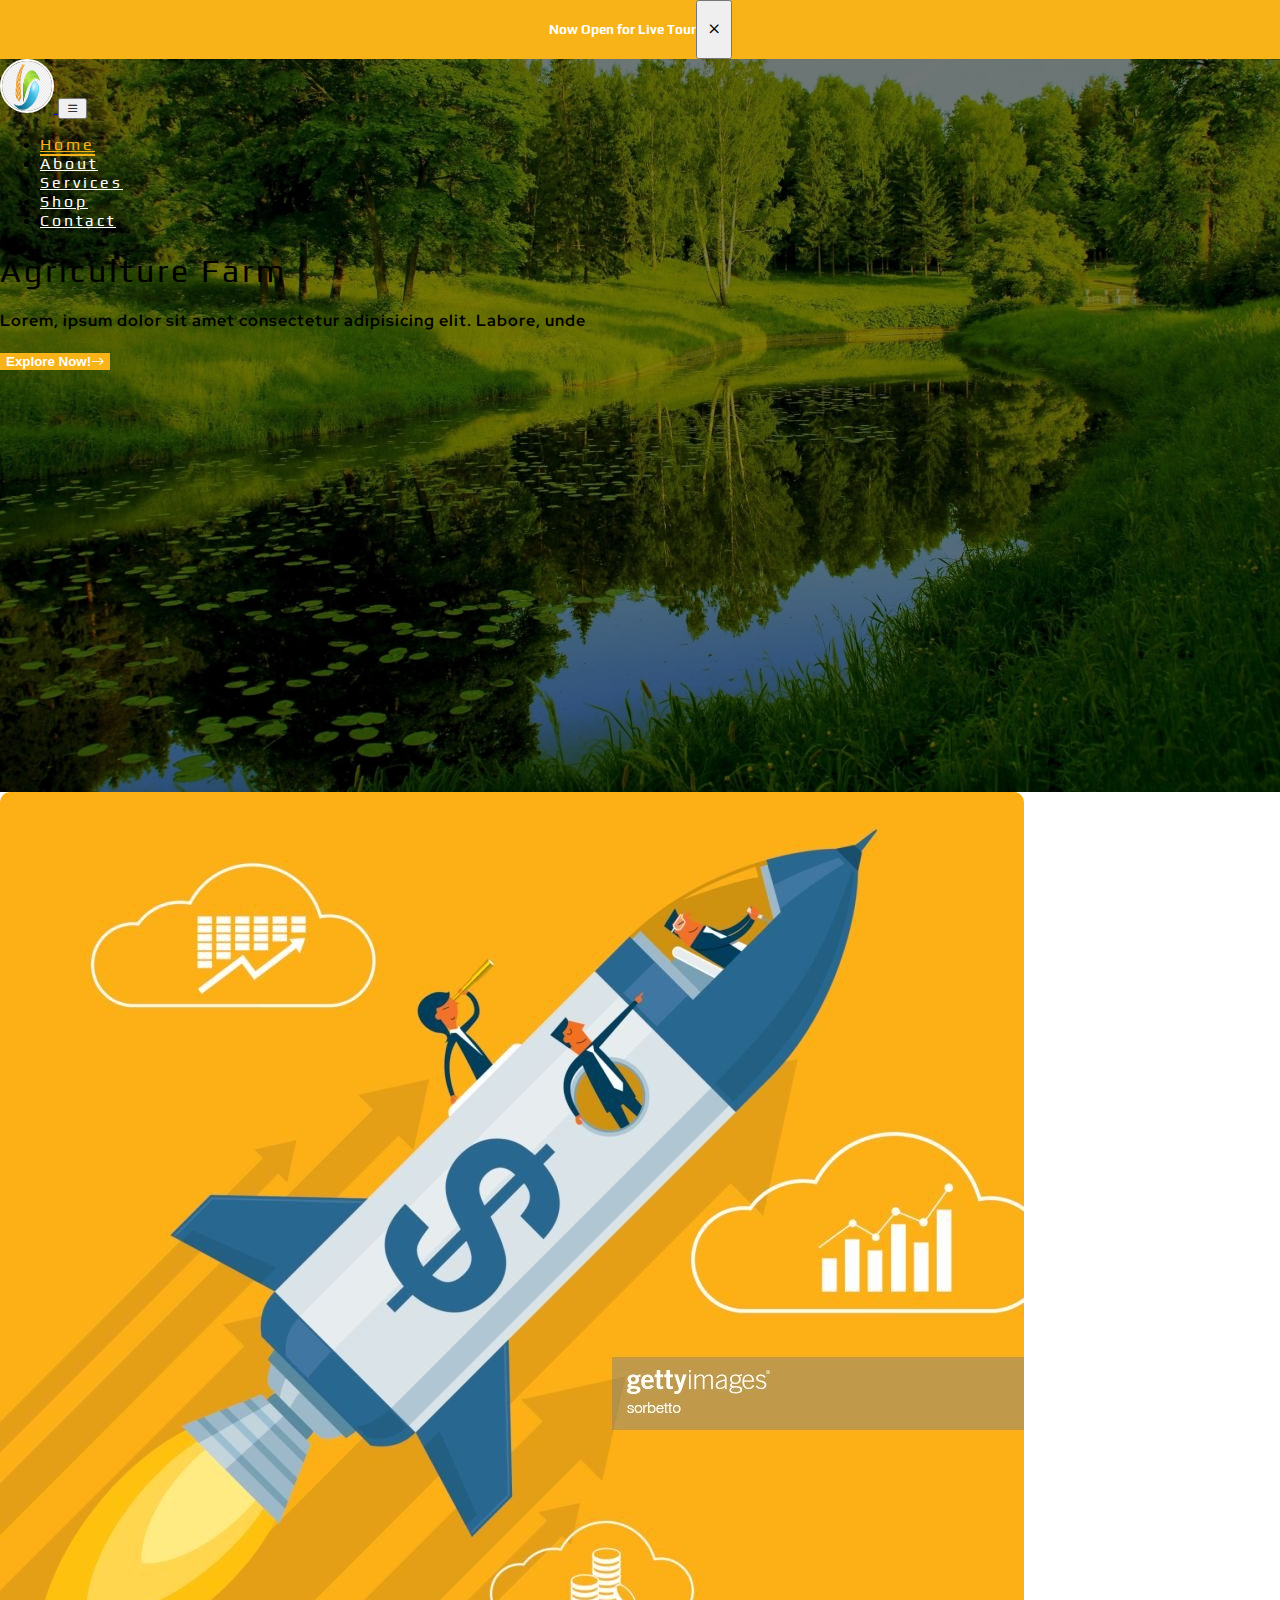
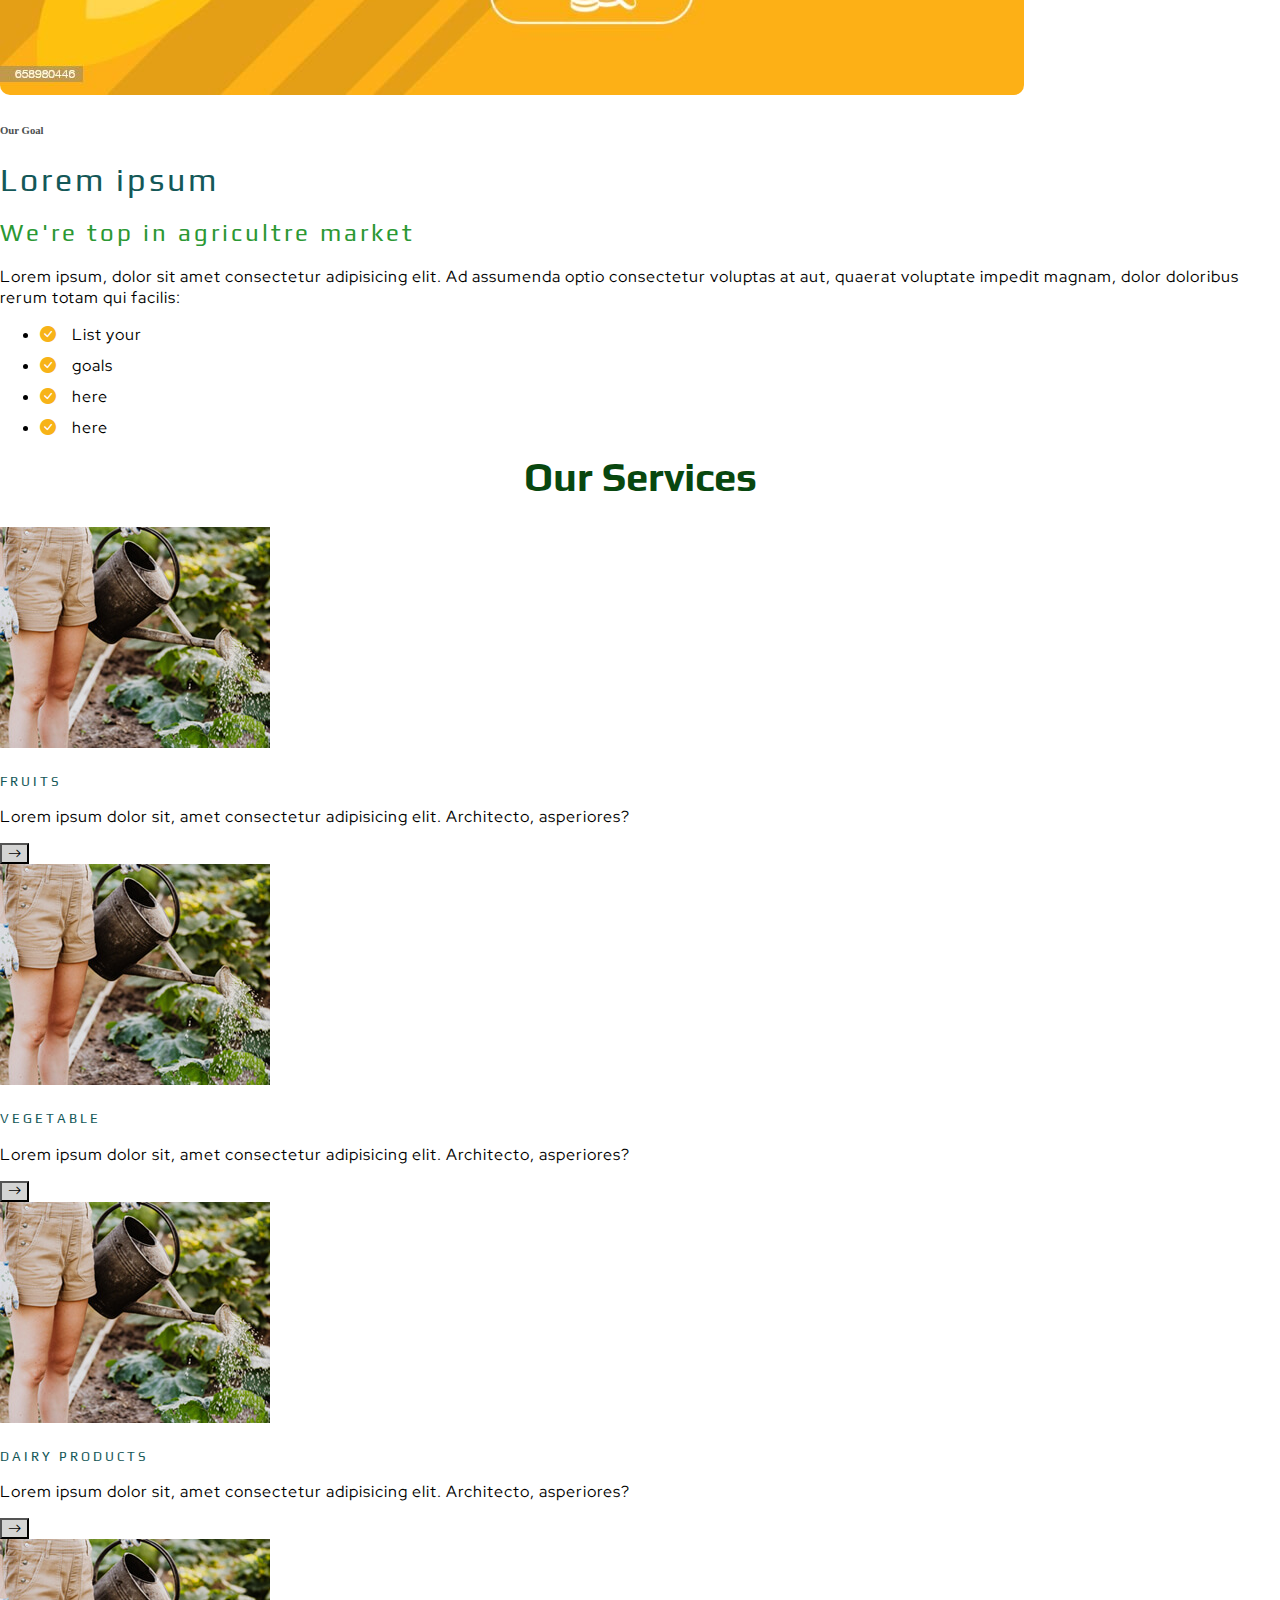
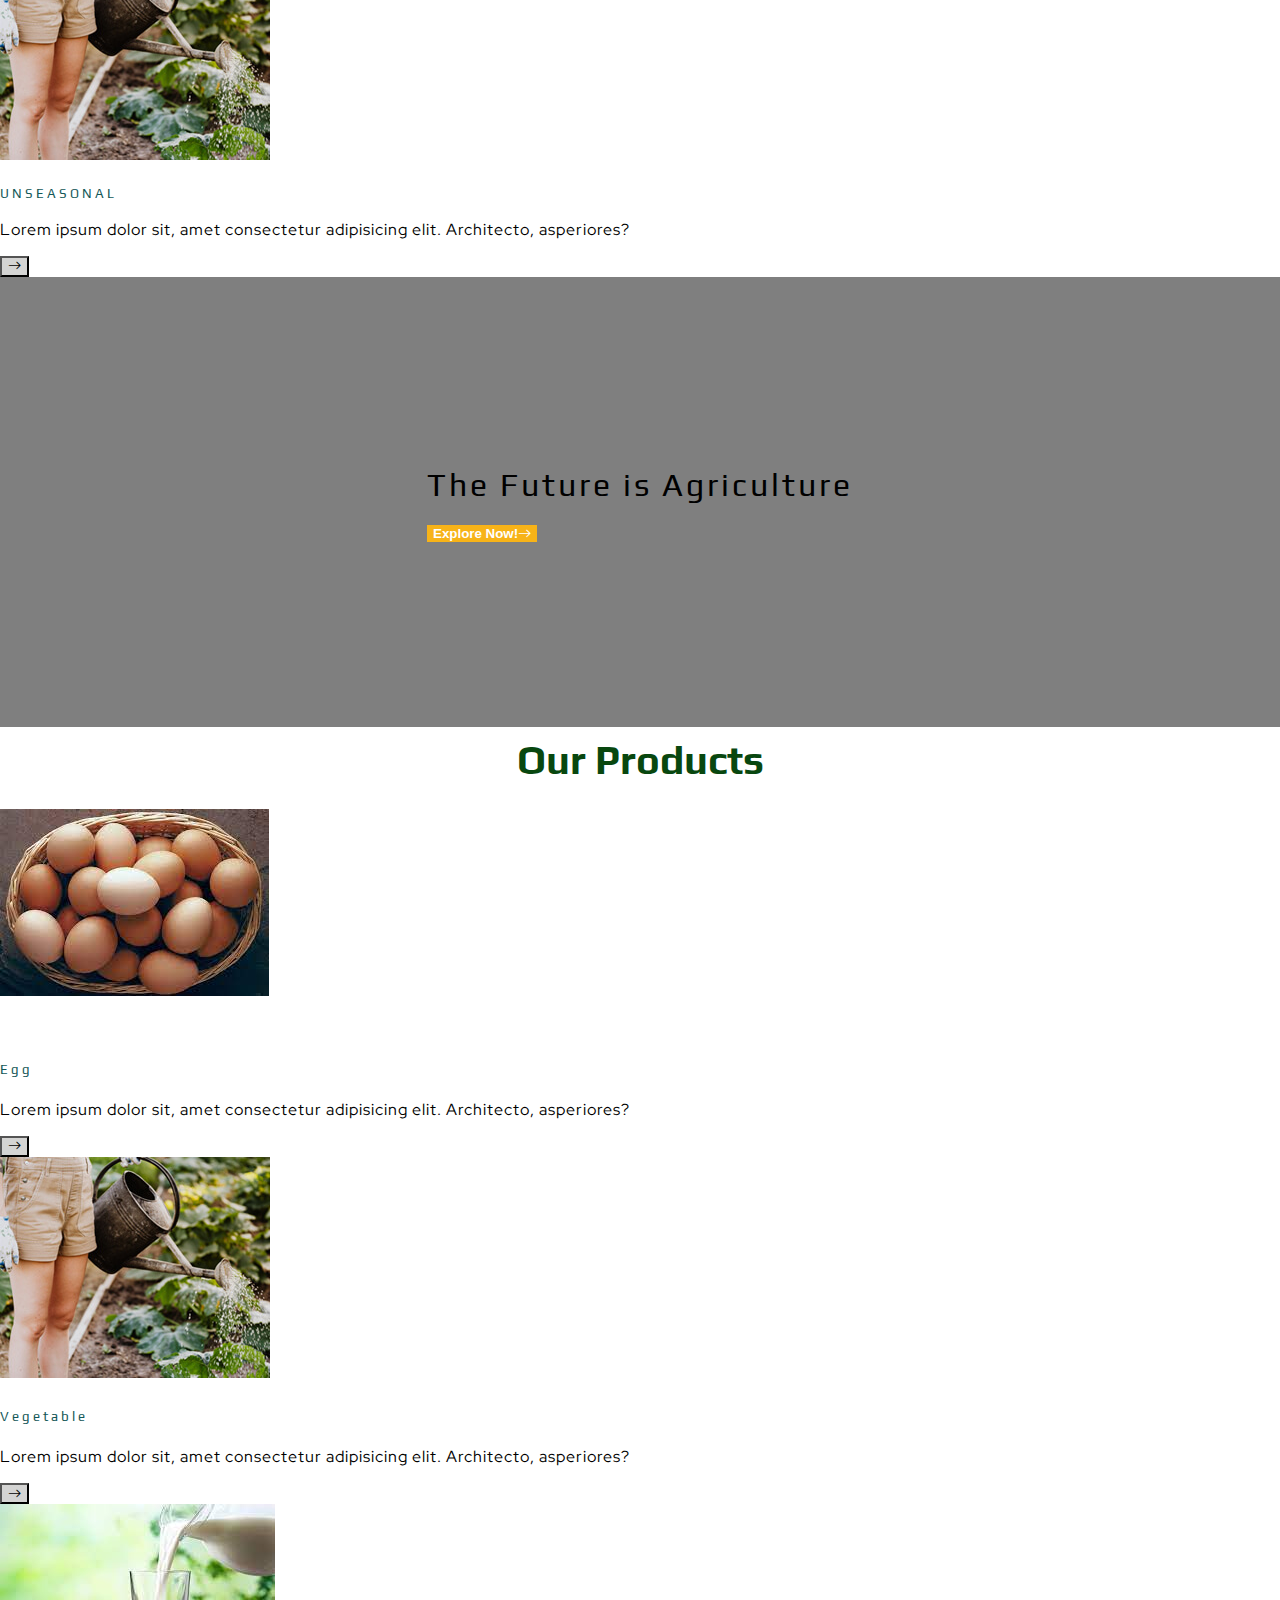
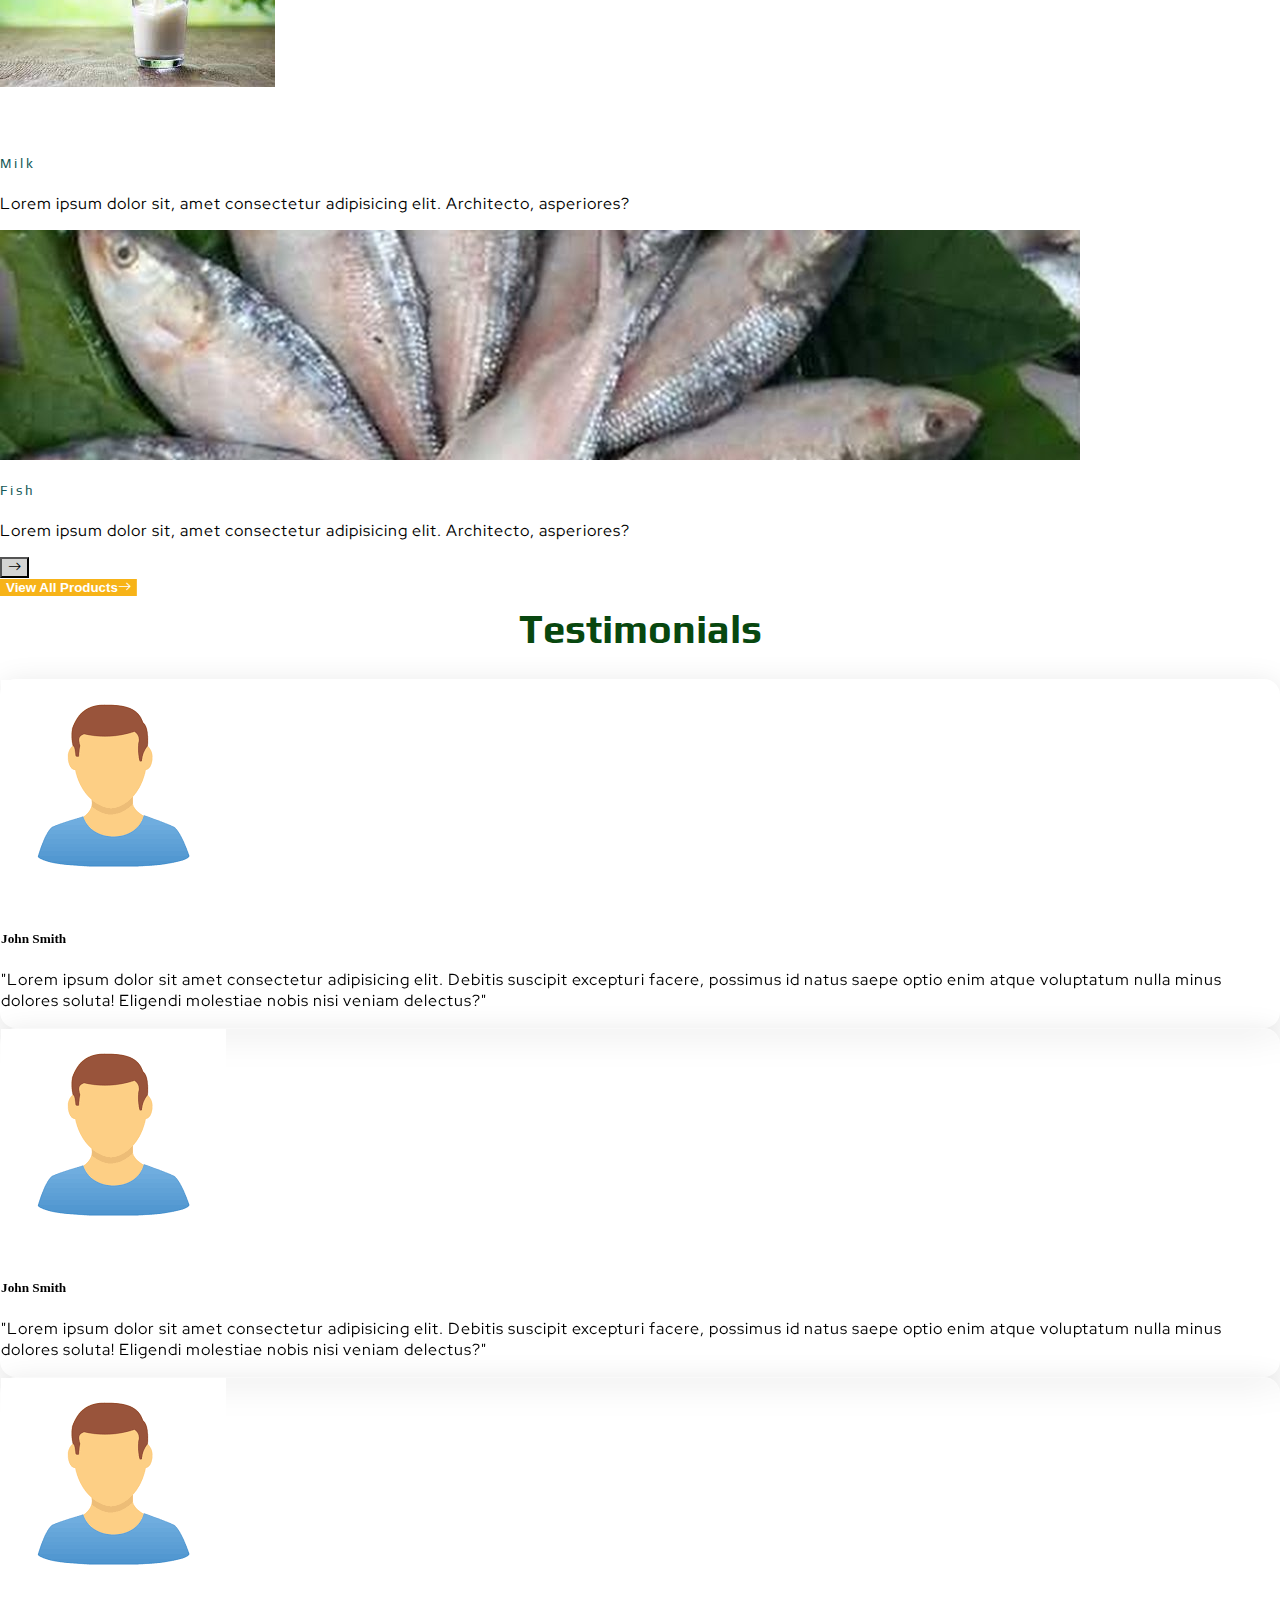
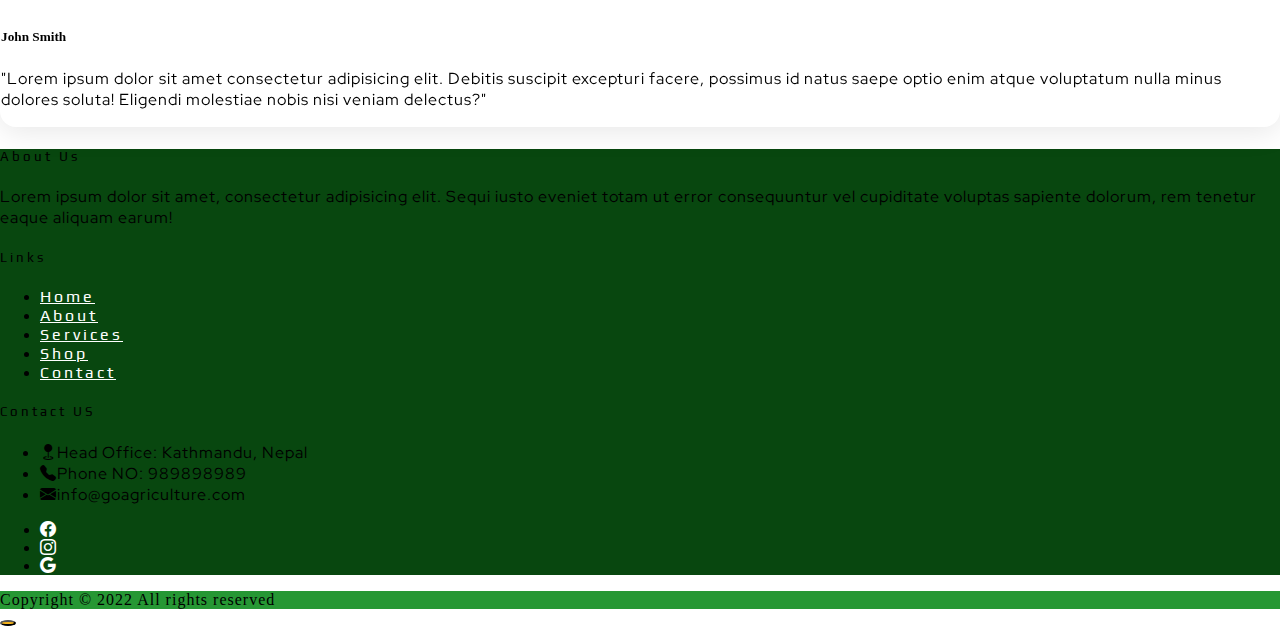
==== commit 6c935227: "contact form updated" ====
--- a/index.html
+++ b/index.html
@@ -260,12 +260,6 @@
                             <h5 class="card-title text-center sub-heading fw-bold" style="color: #145858;">Milk</h5>
                             <p class="text-paragraph">Lorem ipsum dolor sit, amet consectetur adipisicing elit. Architecto, asperiores?</p>
                             <div class="row"></div>
-                            <div class="wrapper d-flex justify-content-end">
-                                <button onclick="hiddencard()" class="btn rounded-circle service-card-btn " id="service-card-btn"><i class="bi bi-arrow-right"></i></button>
-                            </div>
-                        </div>
-                        <div id="hidden-container" class="hidden-container">
-                            Call Us for Order
 
                         </div>
                     </div>
